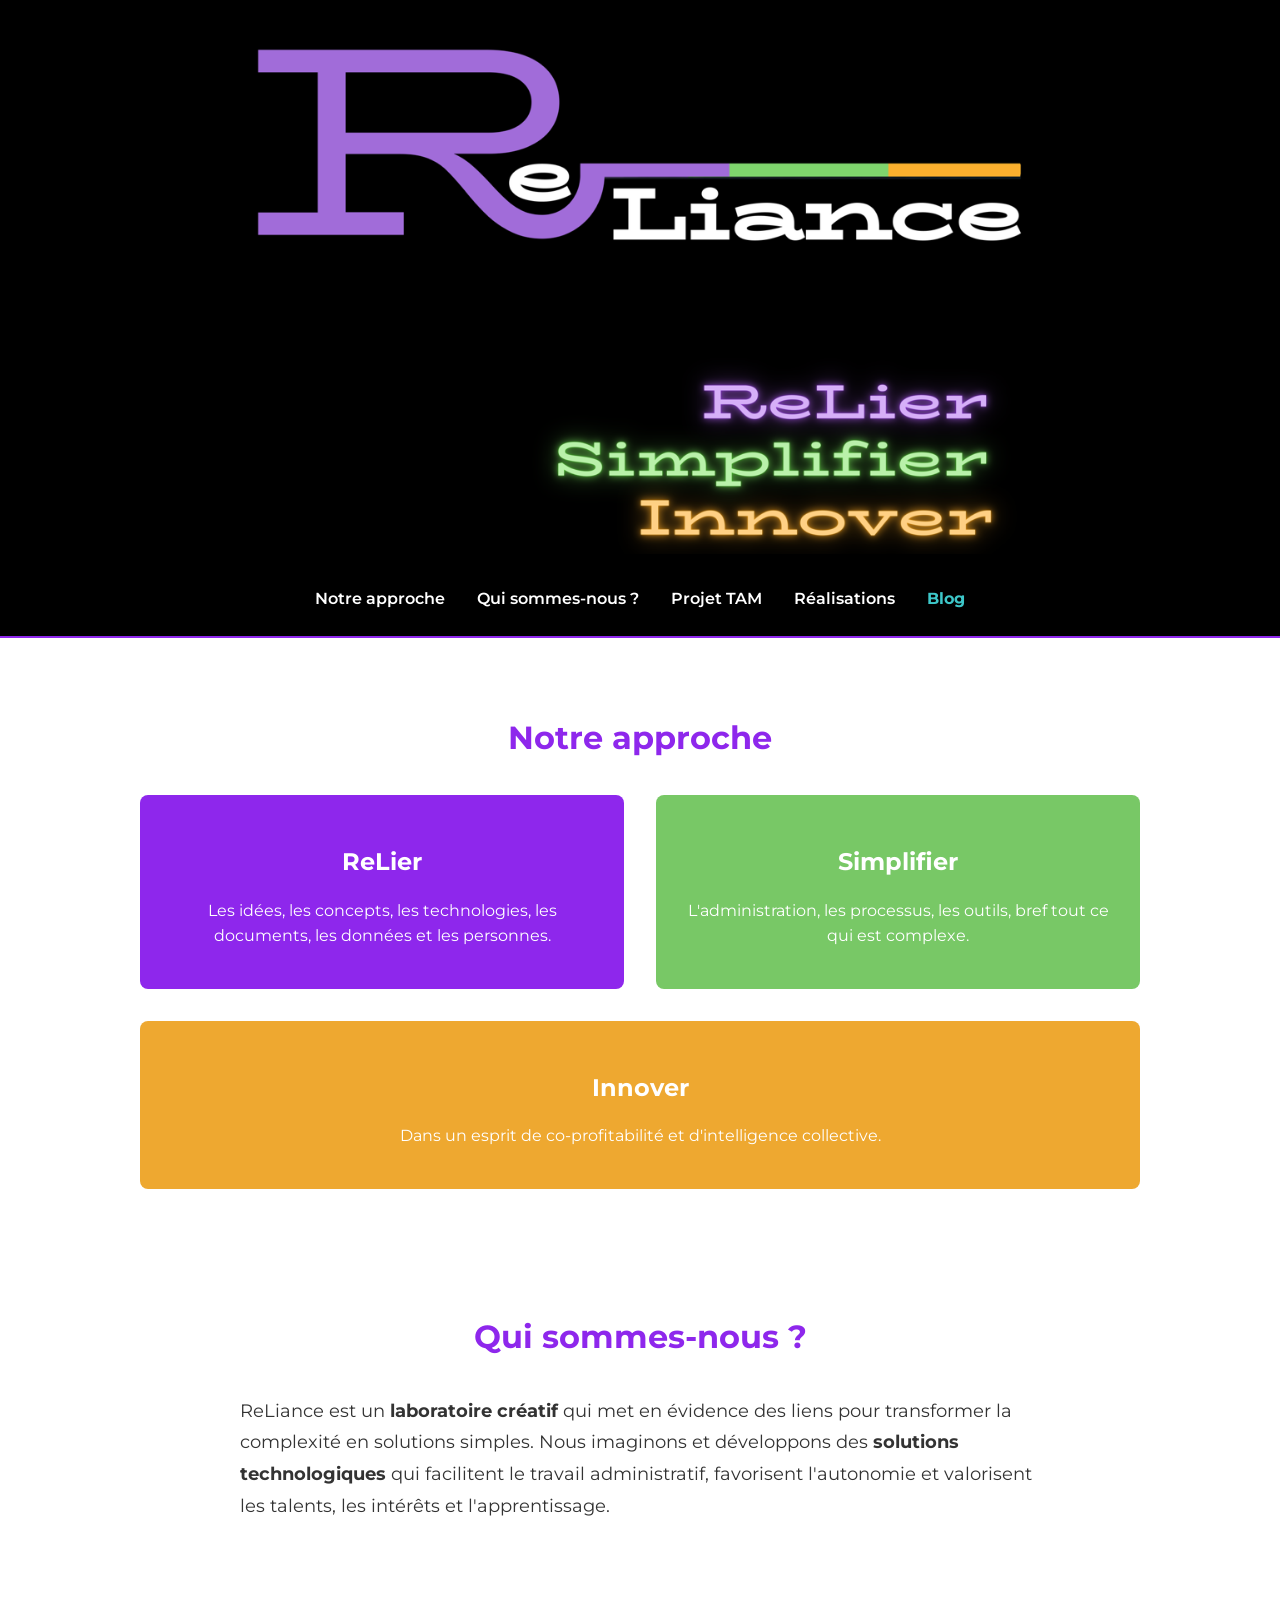
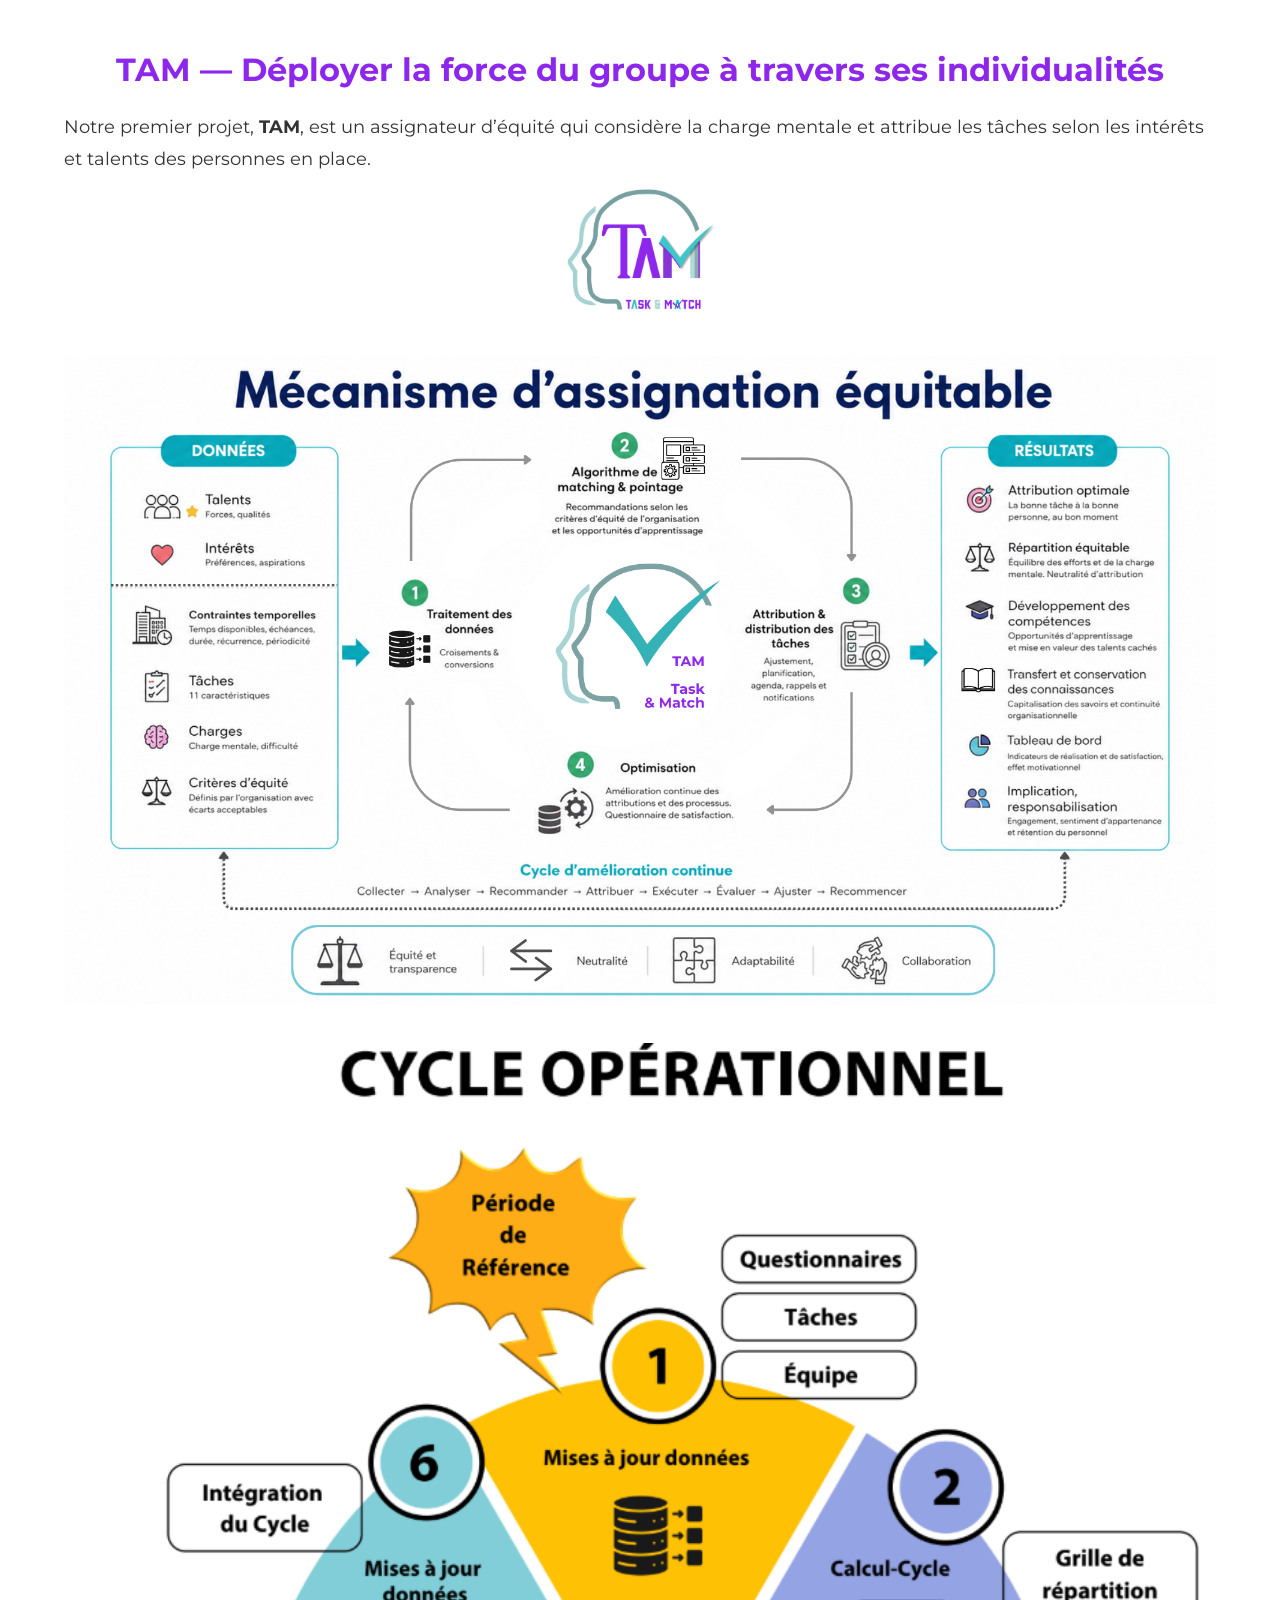
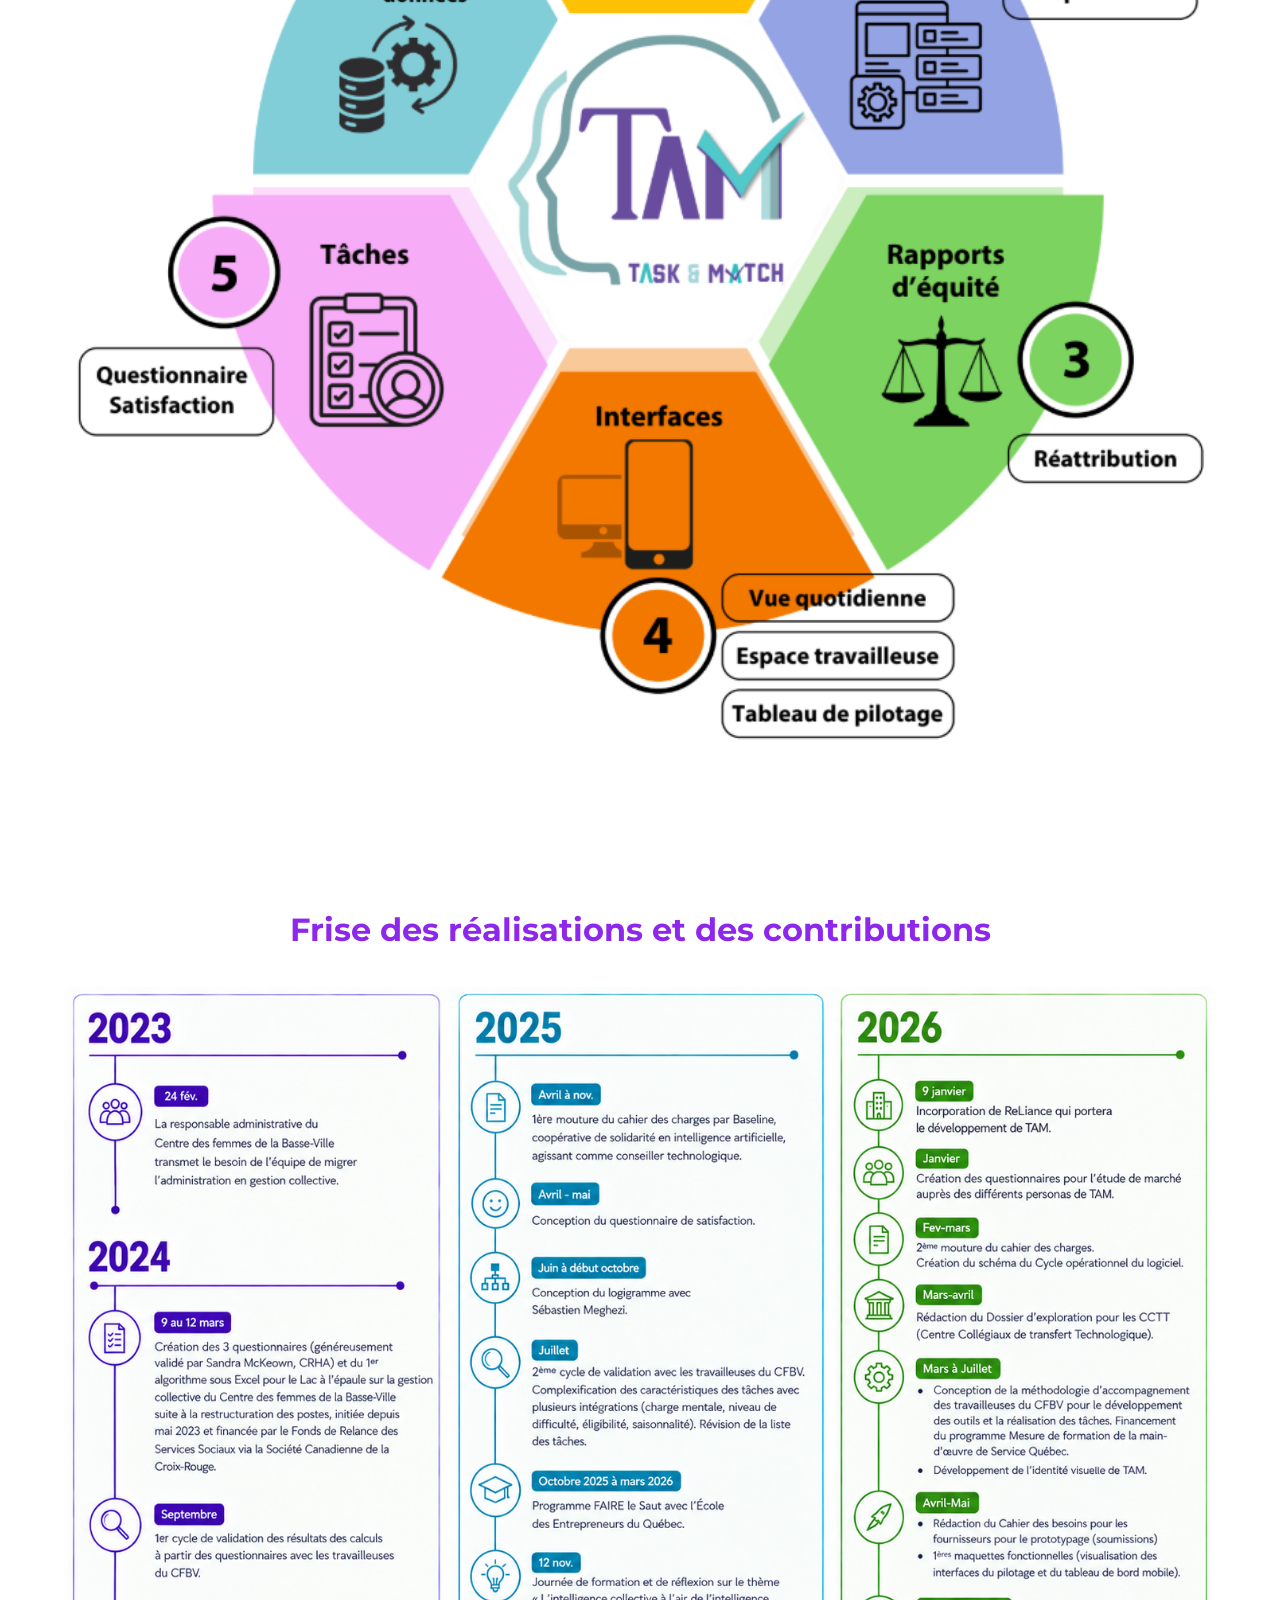
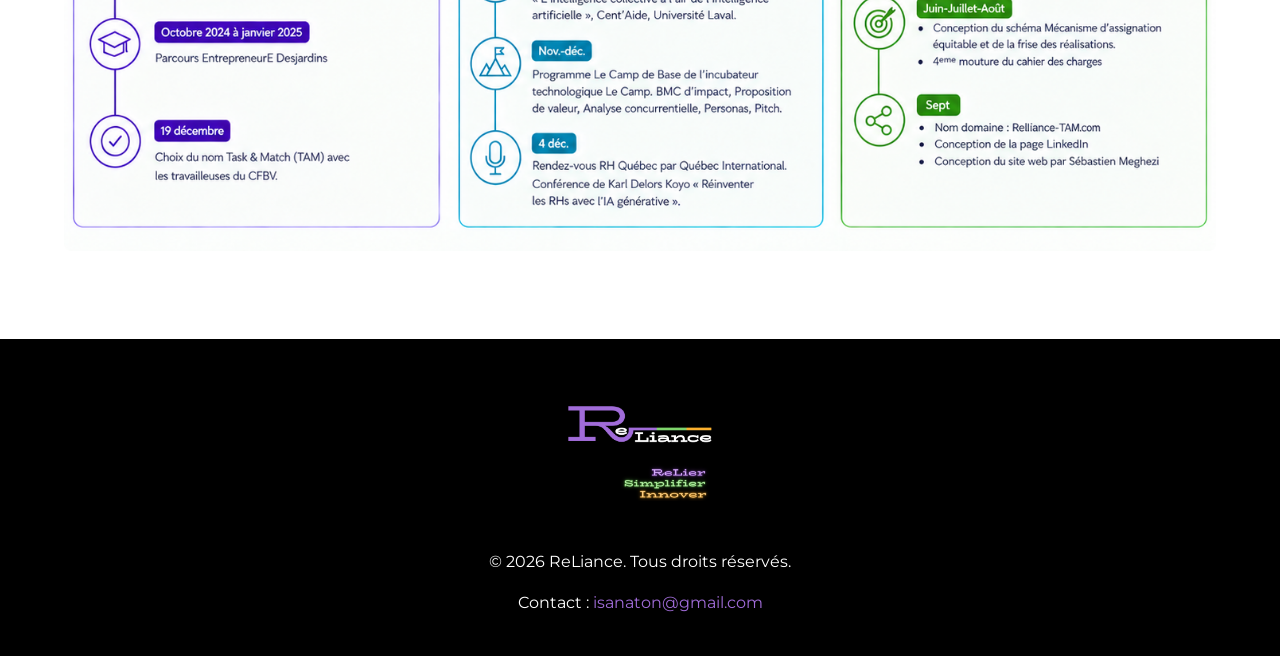
==== index.html @ f28df943 "Update index.html Changement adresse courriel : isabelle@reliance-tam.com" ====
<!DOCTYPE html>
<html lang="fr">
<head>
    <meta charset="UTF-8">
    <meta name="viewport" content="width=device-width, initial-scale=1.0">
    <meta name="description" content="ReLiance développe le logiciel TAM pour optimiser la gestion de projets et d'équipes avec équité et innovation.">
    <meta name="keywords" content="ReLiance, TAM, gestion de projet, logiciel, équité organisationnelle, charge mentale, collaboration">
    <meta property="og:title" content="ReLiance - Projet TAM">
    <meta property="og:description" content="Découvrez TAM, un assignateur d'équité pour valoriser les talents et simplifier la gestion collective.">
    <meta property="og:url" content="https://reliance-tam.com">
    <meta property="og:type" content="website">
    <meta property="og:image" content="https://reliance-tam.com/images/logo-tam.png">
    <title>ReLiance - Projet TAM | ReLier. Simplifier. Innover.</title>
    <link rel="stylesheet" href="style.css">
    <link href="https://fonts.googleapis.com/css2?family=Montserrat:wght@400;600;700&display=swap" rel="stylesheet">
    <style>
        /* Réinitialisation totale pour éviter les conflits */
        body, html {
            margin: 0 !important;
            padding: 0 !important;
            width: 100% !important;
            background-color: transparent !important;
            font-family: 'Montserrat', sans-serif;
        }

        /* En-tête complet */
        .header-block {
            width: 100% !important;
            margin: 0 !important;
            padding: 0 !important;
            display: block !important;
        }

        /* Fond noir pour le logo */
        .logo-black-bg {
            background-color: #000000 !important;
            width: 100% !important;
            padding: 2rem 0 1rem 0 !important;
            margin: 0 !important;
            display: flex !important;
            justify-content: center !important;
        }

        /* Conteneur du logo */
        .logo-container {
            width: 100% !important;
            max-width: 800px !important;
            display: flex !important;
            justify-content: center !important;
        }

        .logo-container img {
            max-width: 100% !important;
            height: auto !important;
        }

        /* Menu de navigation */
        .main-nav {
            background-color: #000000 !important;
            width: 100% !important;
            padding: 1rem 0 1.5rem 0 !important;
            border-bottom: 2px solid #8e27ec; /* Ligne de séparation violette */
        }

        .nav-list {
            list-style: none !important;
            margin: 0 !important;
            padding: 0 !important;
            display: flex !important;
            justify-content: center !important;
            align-items: center !important;
            gap: 2rem !important;
            flex-wrap: wrap !important;
        }

        .nav-list li a {
            color: #ffffff !important;
            text-decoration: none !important;
            font-weight: 600 !important;
            font-size: 1rem !important;
            transition: color 0.3s ease !important;
        }

        .nav-list li a:hover {
            color: #b9f1aa !important; /* Vert clair au survol */
        }

        .nav-list li a.blog-link {
            color: #3dc7c9 !important; /* Couleur turquoise d'accentuation pour le Blog */
            font-weight: 700 !important;
        }

        .nav-list li a.blog-link:hover {
            color: #ffffff !important;
        }

        /* Fond rose pour le texte */
        .text-green-bg {
            background-color: #b9f1aa !important;
            width: 100% !important;
            padding: 1.5rem 0 !important;
            margin: 0 !important;
            text-align: center !important;
        }
    </style>
</head>
<body>
    <!-- En-tête : Logo sur fond noir + Menu de Navigation -->
    <div class="header-block">
        <div class="logo-black-bg">
            <div class="logo-container">
                <img src="images/logo-reliance.png" alt="Logo ReLiance">
            </div>
        </div>

        <!-- Menu de Navigation -->
        <nav class="main-nav">
            <ul class="nav-list">
                <li><a href="#approach">Notre approche</a></li>
                <li><a href="#about">Qui sommes-nous ?</a></li>
                <li><a href="#tam">Projet TAM</a></li>
                <li><a href="#timeline">Réalisations</a></li>
                <li><a href="/blog" class="blog-link">Blog</a></li>
            </ul>
        </nav>
    </div>

    <!-- Sections suivantes -->
    <section id="approach" class="section" style="padding: 3rem 0; background-color: #ffffff;">
        <div class="container">
            <h2 style="color: #8e27ec; text-align: center; margin-bottom: 2rem; font-size: 2rem;">Notre approche</h2>
            <div style="display: flex; flex-wrap: wrap; justify-content: space-around; gap: 2rem; max-width: 1000px; margin: 0 auto;">
                <div style="flex: 1; min-width: 300px; text-align: center; padding: 1.5rem; border-radius: 8px; background-color: #8e27ec; color: #ffffff;">
                    <h3 style="font-size: 1.5rem; margin-bottom: 1rem;">ReLier</h3>
                    <p style="line-height: 1.6;">Les idées, les concepts, les technologies, les documents, les données et les personnes.</p>
                </div>
                <div style="flex: 1; min-width: 300px; text-align: center; padding: 1.5rem; border-radius: 8px; background-color: #78c866; color: #ffffff;">
                    <h3 style="font-size: 1.5rem; margin-bottom: 1rem;">Simplifier</h3>
                    <p style="line-height: 1.6;">L'administration, les processus, les outils, bref tout ce qui est complexe.</p>
                </div>
                <div style="flex: 1; min-width: 300px; text-align: center; padding: 1.5rem; border-radius: 8px; background-color: #eea830; color: #ffffff;">
                    <h3 style="font-size: 1.5rem; margin-bottom: 1rem;">Innover</h3>
                    <p style="line-height: 1.6;">Dans un esprit de co-profitabilité et d'intelligence collective.</p>
                </div>
            </div>
        </div>
    </section>

    <section id="about" class="section" style="background-color: #ffffff; padding: 3rem 0;">
        <div class="container">
            <h2 style="color: #8e27ec; text-align: center; margin-bottom: 2rem; font-size: 2rem;">Qui sommes-nous ?</h2>
            <p style="font-size: 1.1rem; line-height: 1.8; max-width: 800px; margin: 0 auto;">
                ReLiance est un <strong>laboratoire créatif</strong> qui met en évidence des liens pour transformer la complexité en solutions simples.
                Nous imaginons et développons des <strong>solutions technologiques</strong> qui facilitent le travail administratif,
                favorisent l'autonomie et valorisent les talents, les intérêts et l'apprentissage.
            </p>
        </div>
    </section>

    <section id="tam" class="section" style="background-color: #ffffff; padding: 3rem 0;">
        <div class="container">
            <h2 style="color: #8e27ec; text-align: center; margin-bottom: 1rem; font-size: 2rem;">TAM — Déployer la force du groupe à travers ses individualités</h2>
            <p style="font-size: 1.1rem; line-height: 1.8; max-width: 1200px; margin: 0 auto;">
                Notre premier projet, <strong>TAM</strong>, est un assignateur d’équité qui considère la charge mentale et attribue les tâches selon les intérêts et talents des personnes en place.
            </p>
            <div style="text-align: center; margin-bottom: 1.5rem;">
                <img src="images/logo-tam.png" alt="Logo TAM" style="max-width: 150px;">
            </div>
            <div style="text-align: center; margin-bottom: 2rem;">
                <img src="images/Schéma Mécanisme assignation équitable 2 têtes écriture.png" alt="Mécanisme d'assignation équitable" style="max-width: 1200px; width: 100%; height: auto;">
            </div>
            <div style="text-align: center; margin-bottom: 2rem;">
                <img src="images/Cycle opérationnel avec Interfaces au 2026-07-27.png" alt="Cycle opérationnel" style="max-width: 1200px; width: 100%; height: auto;">
            </div>
        </div>
    </section>

    <!-- Section Frise des réalisations -->
    <section id="timeline" class="section" style="background-color: #ffffff; padding: 3rem 0;">
        <div class="container">
            <h2 style="color: #8e27ec; text-align: center; margin-bottom: 2rem; font-size: 2rem;">Frise des réalisations et des contributions</h2>
            <div style="text-align: center; margin-bottom: 2rem;">
                <img
                    src="images/Frise Réalisations et Contributions.png"
                    alt="Frise des réalisations et des contributions"
                    style="max-width: 1800px; width: 100%; height: auto; border-radius: 8px;"
                >
            </div>
        </div>
    </section>
        
    <!-- Pied de page -->
    <footer style="background-color: #000000 !important; color: white !important; padding: 2rem 0 !important; text-align: center !important; margin: 0 !important;">
        <div class="container">
            <div style="background-color: #000000 !important; padding: 1rem !important; display: flex !important; justify-content: center !important;">
                <img src="images/logo-reliance.png" alt="Logo ReLiance" style="max-width: 150px !important;">
            </div>
            <p style="margin: 1rem 0 !important;">© 2026 ReLiance. Tous droits réservés.</p>
            <p style="margin: 0.5rem 0 !important;">
                Contact : <a href="mailto:isabelle@reliance-tam.com" style="color: #a16cd9 !important; text-decoration: none !important;">isanaton@gmail.com</a>
            </p>
        </div>
    </footer>
</body>
</html>
---- style.css ----
/* Reset et styles de base */
body {
    font-family: 'Montserrat', sans-serif;
    line-height: 1.6;
    margin: 0;
    padding: 0;
    color: #333;
    background-color: #ffffff;
}

.container {
    width: 90%;
    max-width: 1200px;
    margin: 0 auto;
    padding: 0 20px;
}

/* En-tête */
header {
    background: #b9f1aa;
    padding: 2rem 0;
    text-align: center;
}

header h1 {
    margin: 0;
    font-size: 2.5rem;
    font-weight: 700;
    color: #000000;
}

.tagline {
    font-size: 1.2rem;
    color: #000000;
    opacity: 0.9;
    margin-top: 0.5rem;
}

/* Logo ReLiance dans l'en-tête */
header img {
    max-width: 250px;
    background-color: #000000;
    padding: 1.5rem;
}

/* Sections */
.section {
    padding: 3rem 0;
}

.section h2 {
    color: #8e27ec;
    text-align: center;
    margin-bottom: 2rem;
    font-size: 2rem;
}

/* Cartes pour les spécialités */
.specialty-card {
    padding: 1rem 1.5rem;
    border-radius: 8px;
    font-weight: 600;
    margin: 0.5rem;
    display: inline-block;
}

/* Liste des fonctionnalités */
.feature-list {
    list-style: none;
    padding: 0;
}

.feature-list li {
    margin-bottom: 0.8rem;
    padding: 0.8rem 1.5rem;
    border-left: 4px solid #8e27ec;
    border-radius: 4px;
    line-height: 1.6;
}

/* Frise chronologique */
.timeline-item {
    margin-bottom: 2rem;
    padding-left: 2rem;
    border-left: 4px solid #8e27ec;
    padding: 1rem;
}

.timeline-item h3 {
    margin-bottom: 0.5rem;
}

/* Pied de page */
footer {
    background-color: #000000;
    color: white;
    text-align: center;
    padding: 2rem 0;
}

footer img {
    max-width: 150px;
    background-color: #000000;
    padding: 1rem;
}

footer a {
    color: #a16cd9;
    text-decoration: none;
}

footer a:hover {
    text-decoration: underline;
}

/* Liens */
a {
    color: #8e27ec;
    text-decoration: none;
}

a:hover {
    text-decoration: underline;
}

/* Responsive */
@media (max-width: 768px) {
    .container {
        width: 95%;
    }

    header h1 {
        font-size: 2rem;
    }

    .tagline {
        font-size: 1rem;
    }

    .section {
        padding: 2rem 0;
    }
}
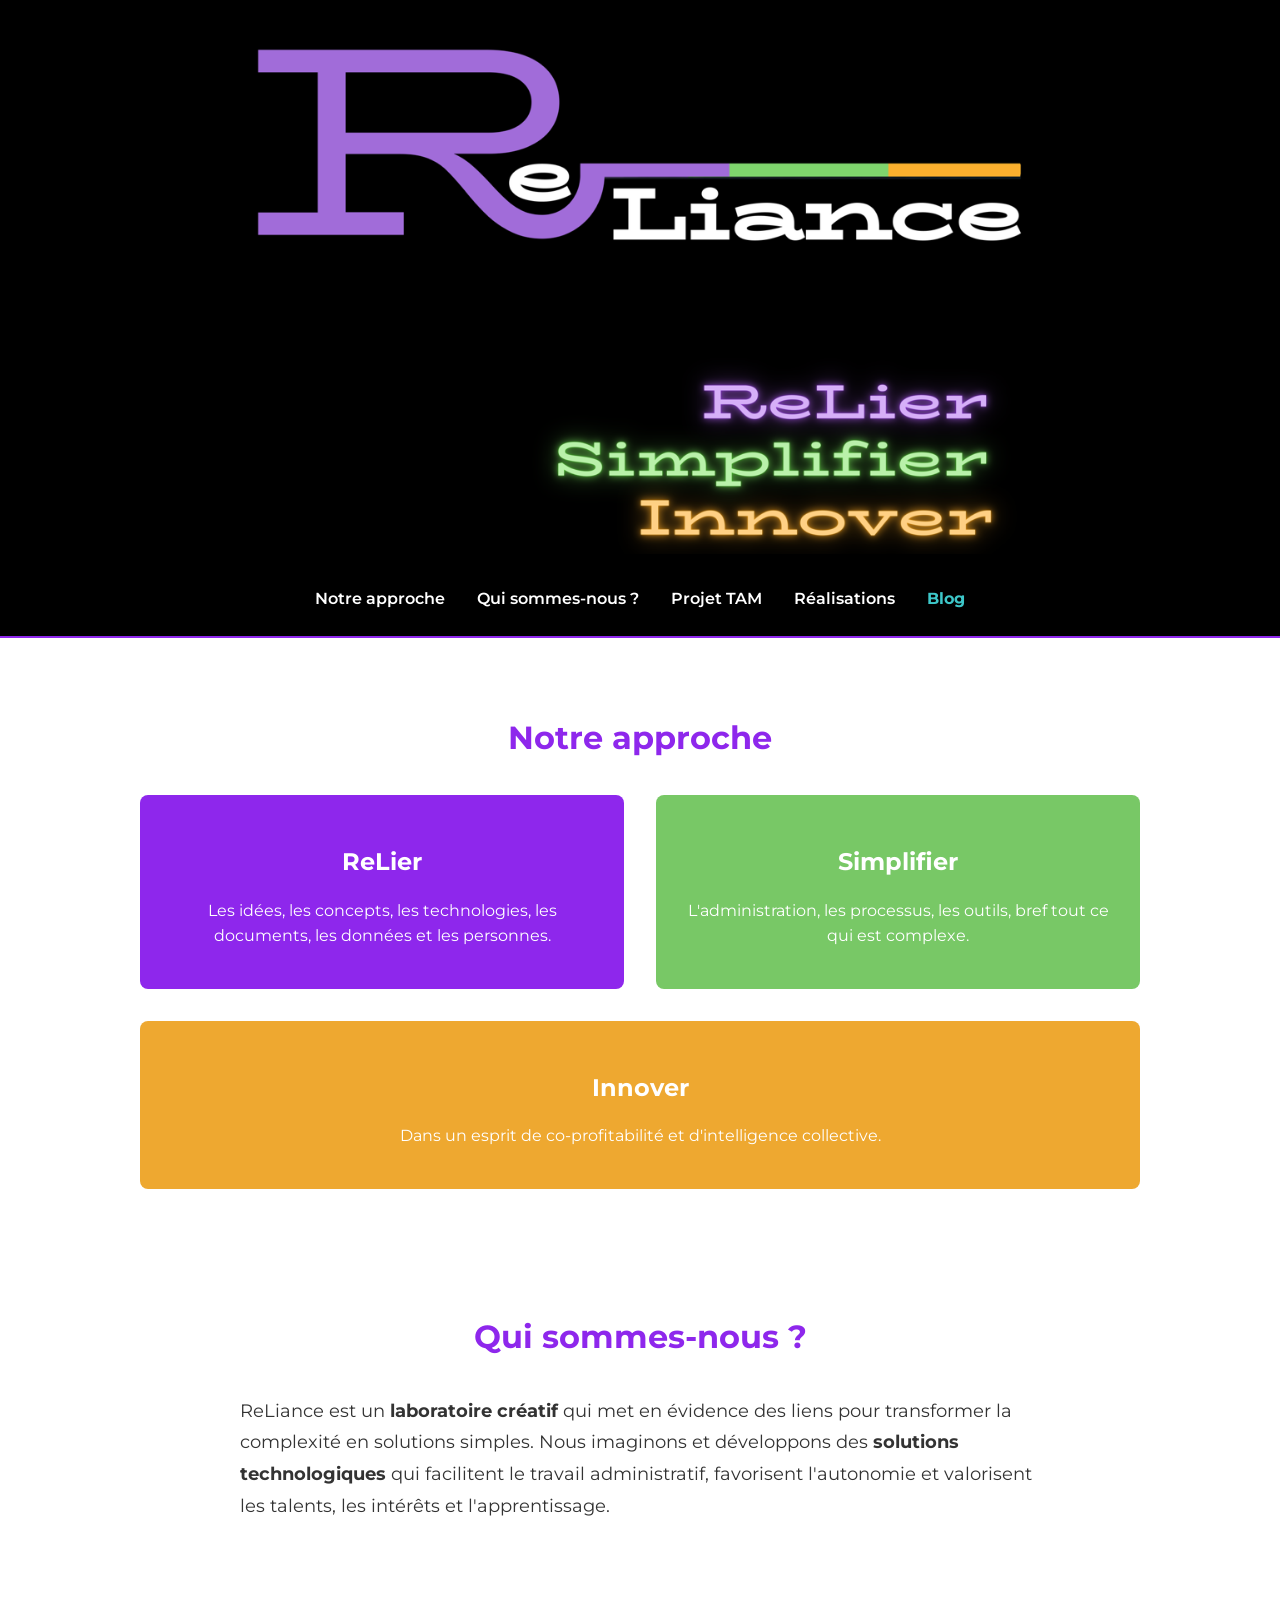
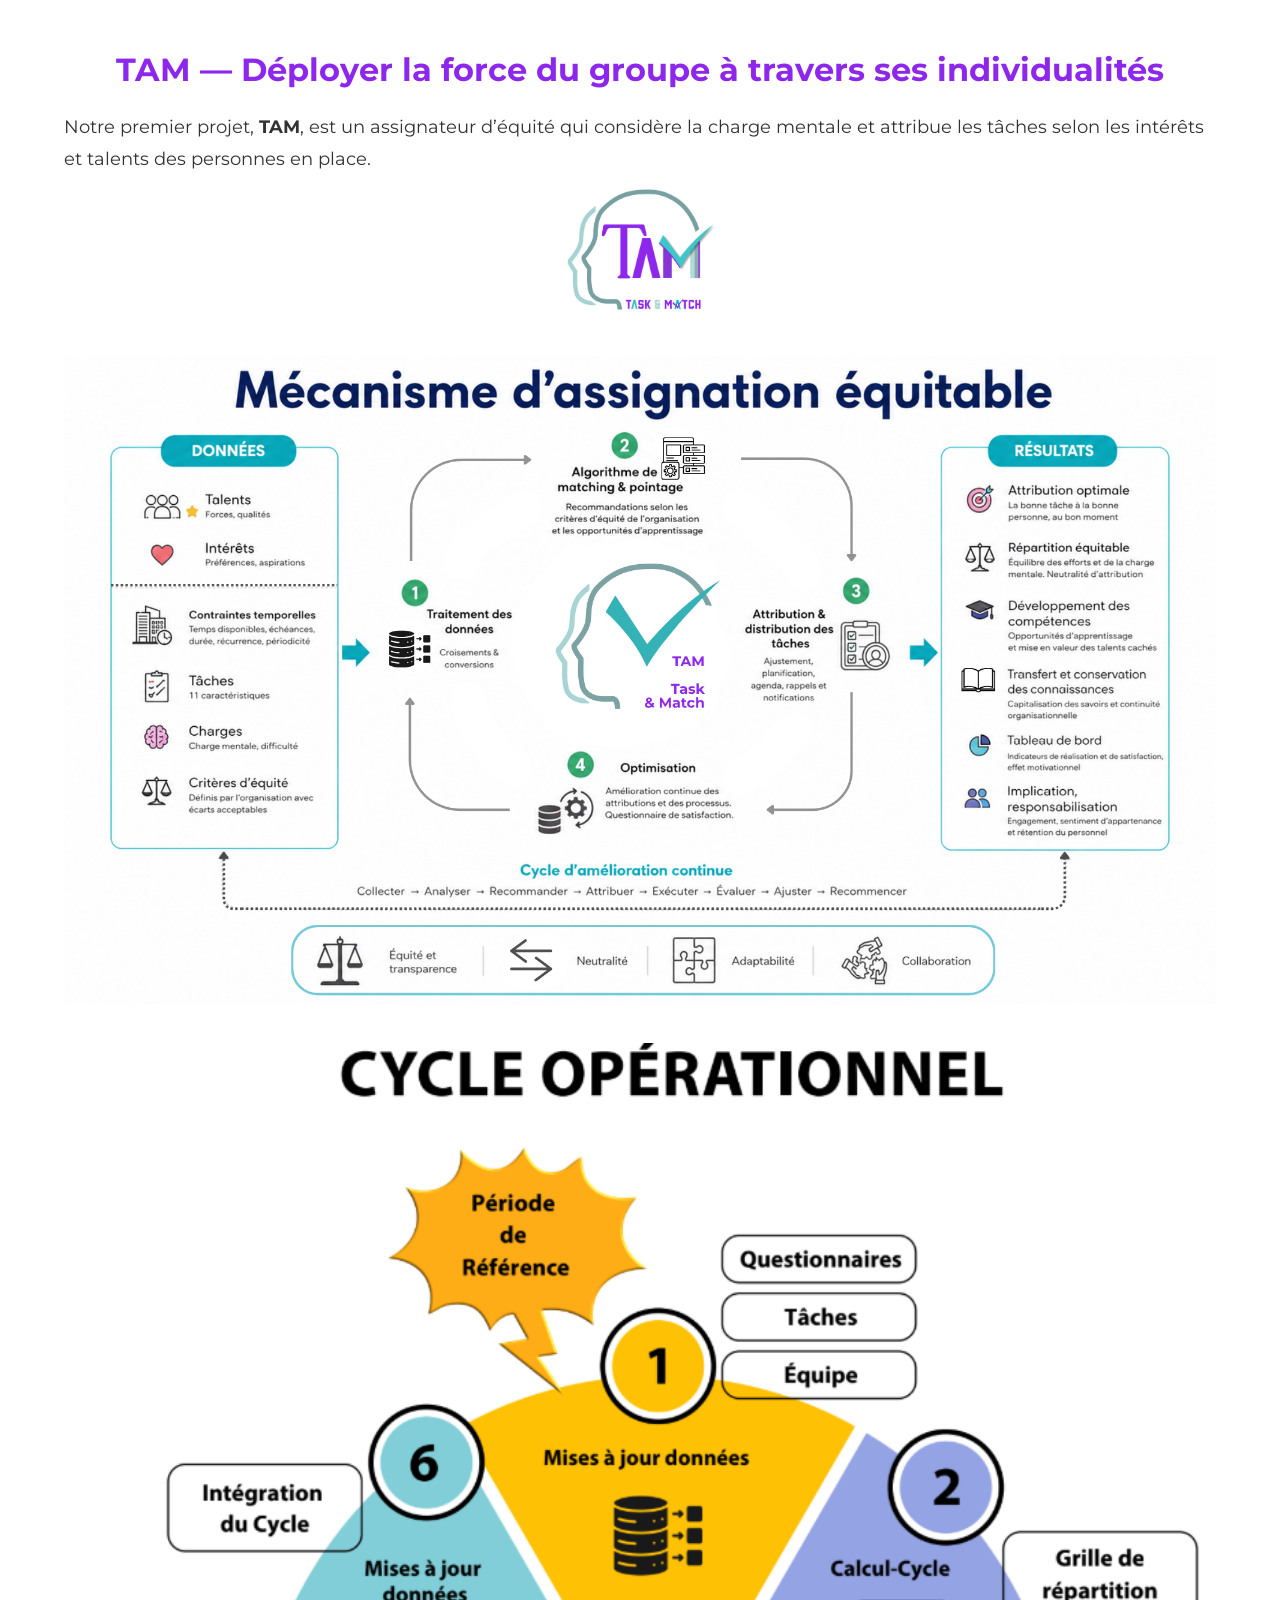
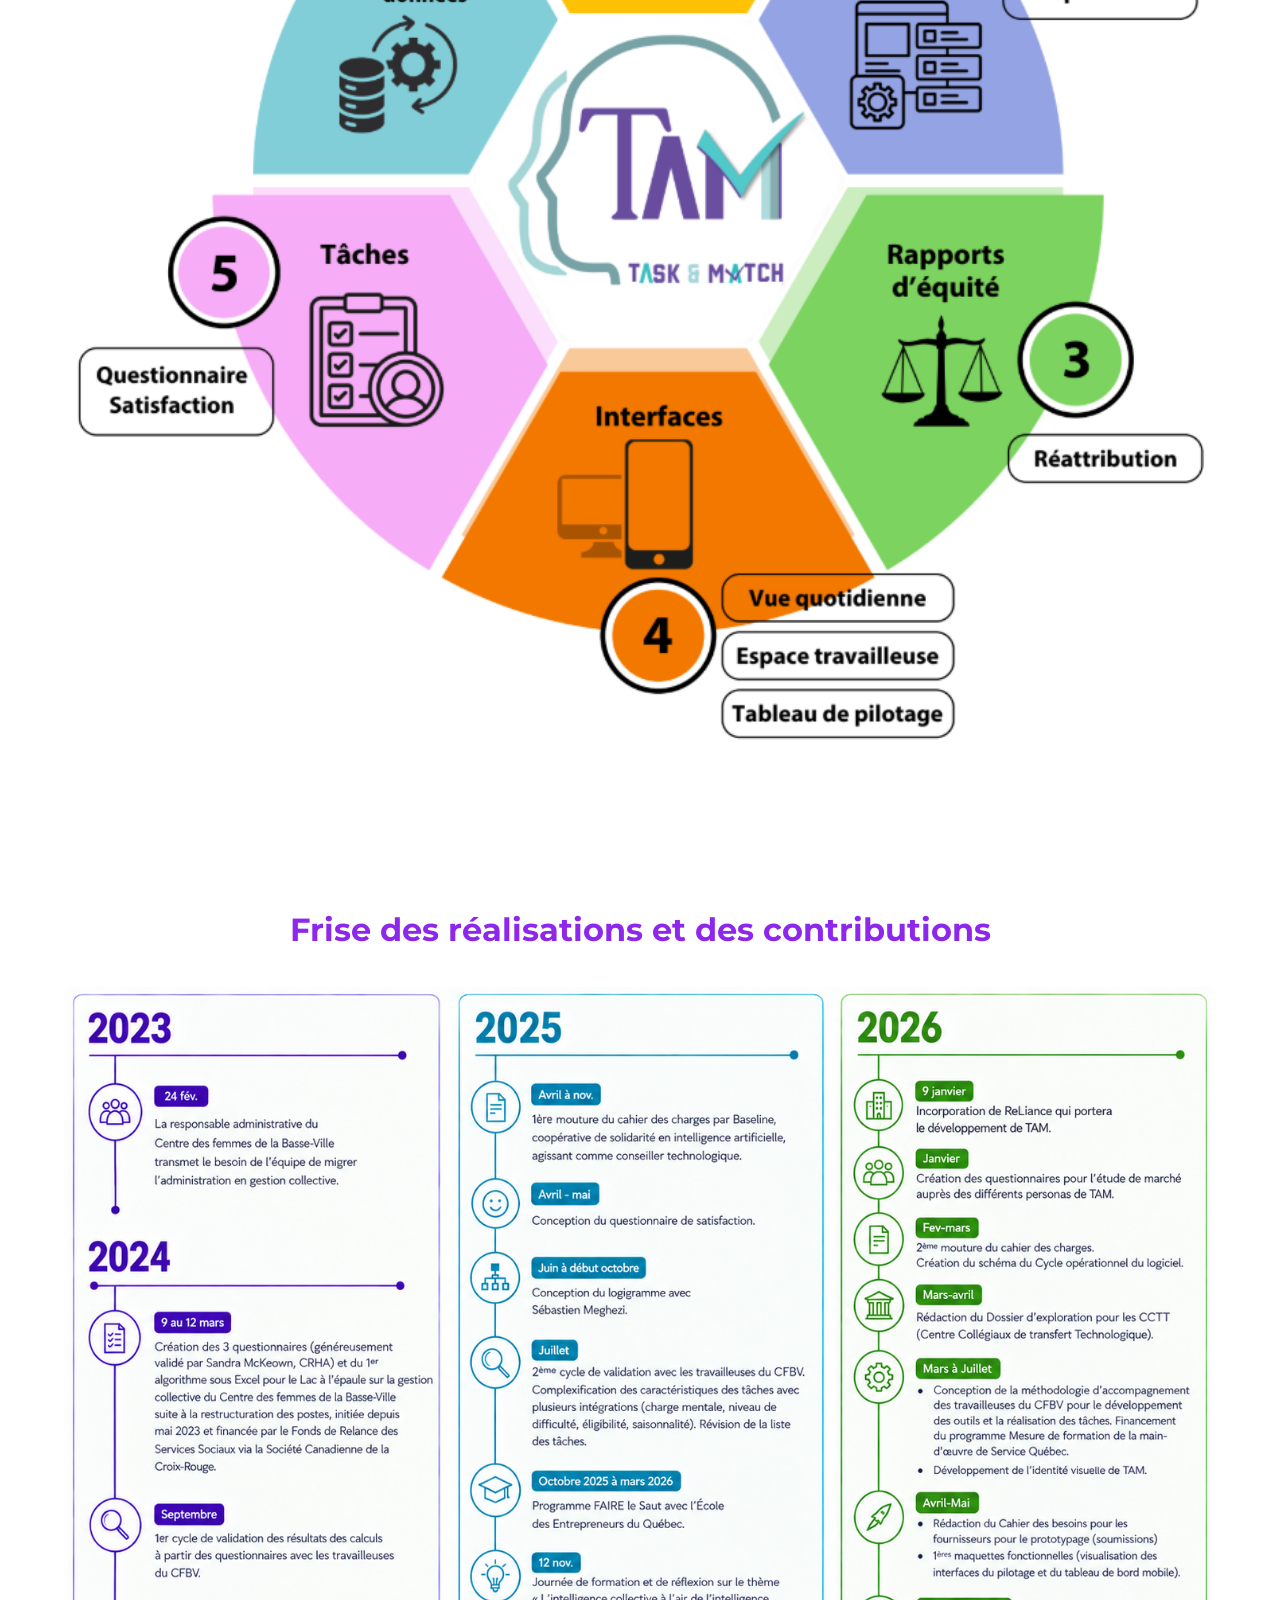
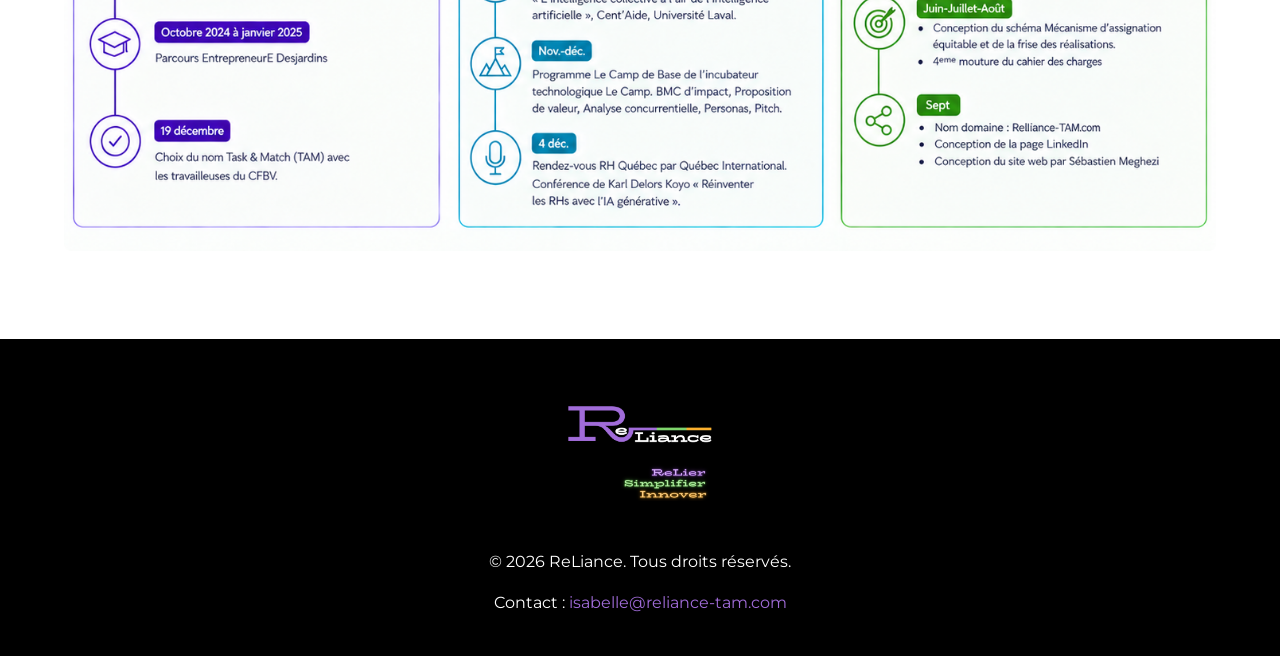
==== commit 102cfb77: "Update index.html" ====
--- a/index.html
+++ b/index.html
@@ -197,7 +197,7 @@
             </div>
             <p style="margin: 1rem 0 !important;">© 2026 ReLiance. Tous droits réservés.</p>
             <p style="margin: 0.5rem 0 !important;">
-                Contact : <a href="mailto:isabelle@reliance-tam.com" style="color: #a16cd9 !important; text-decoration: none !important;">isanaton@gmail.com</a>
+                Contact : <a href="mailto:isabelle@reliance-tam.com" style="color: #a16cd9 !important; text-decoration: none !important;">isabelle@reliance-tam.com</a>
             </p>
         </div>
     </footer>
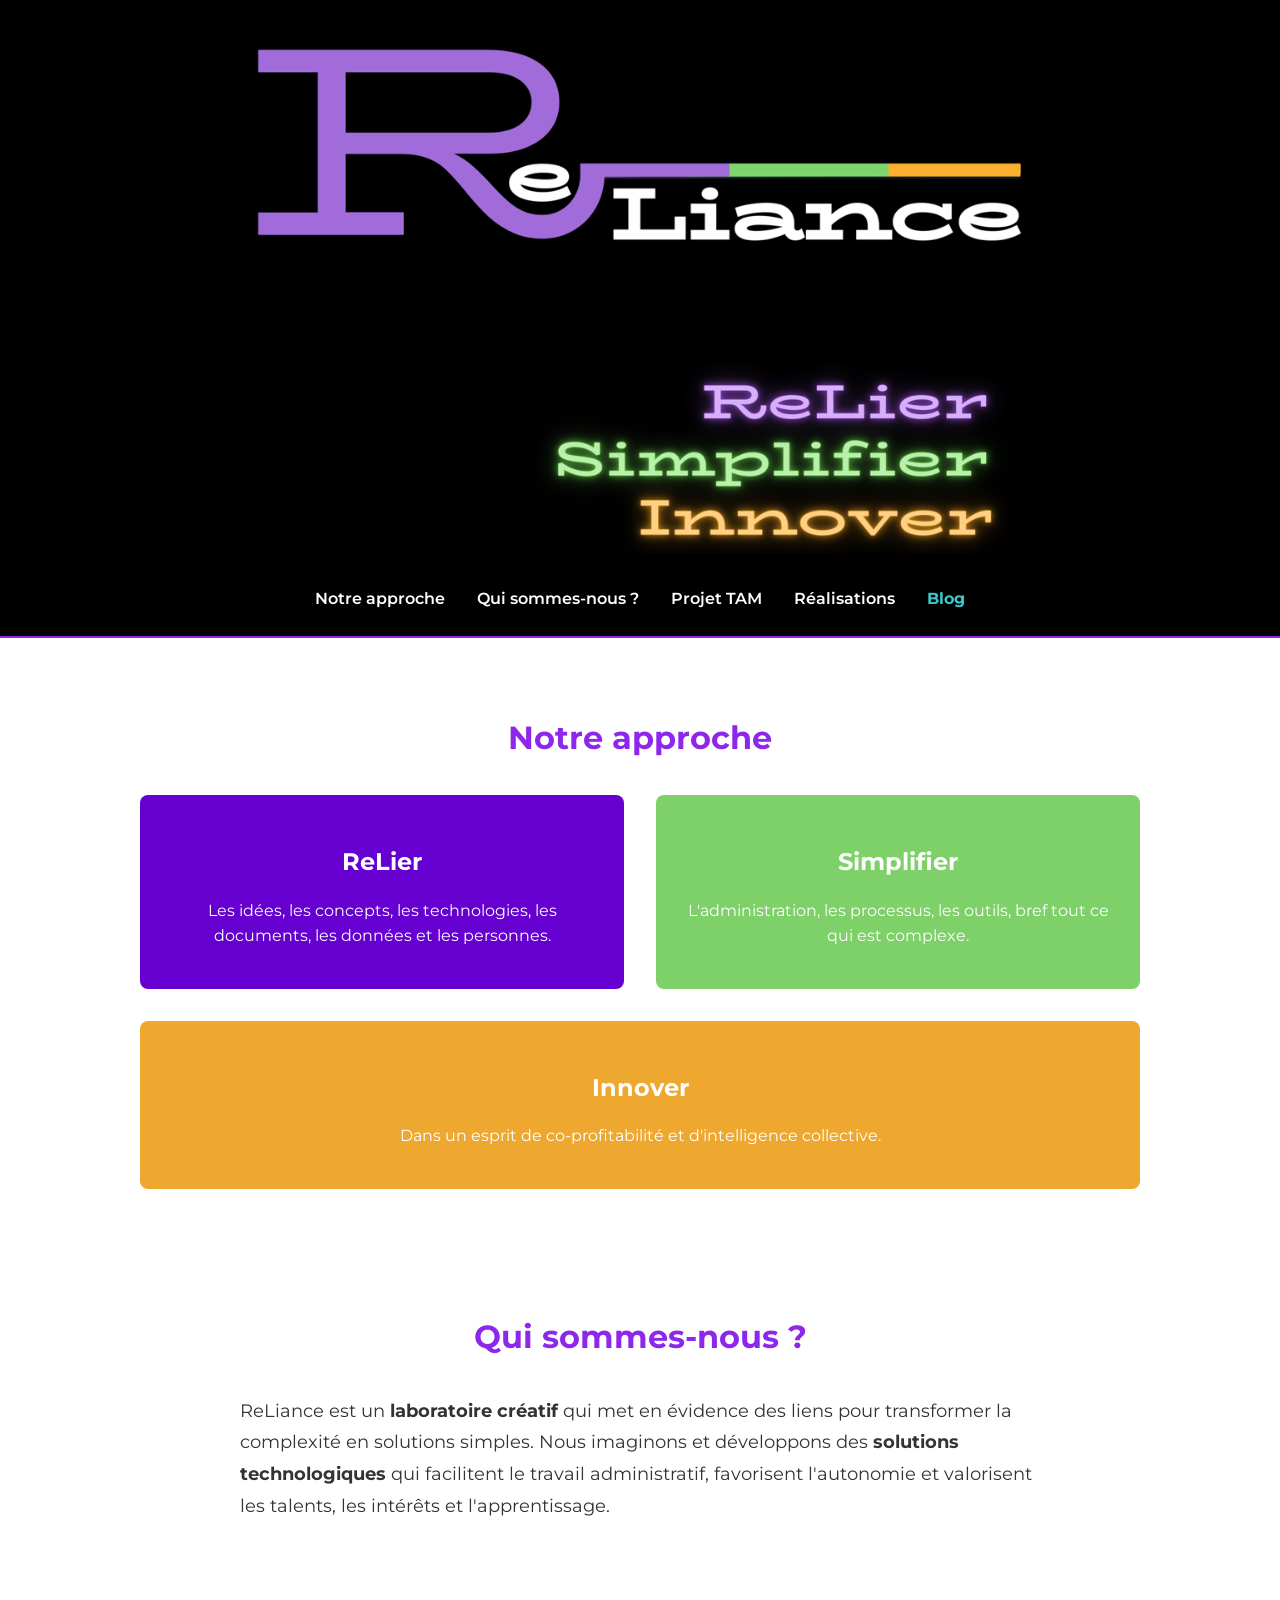
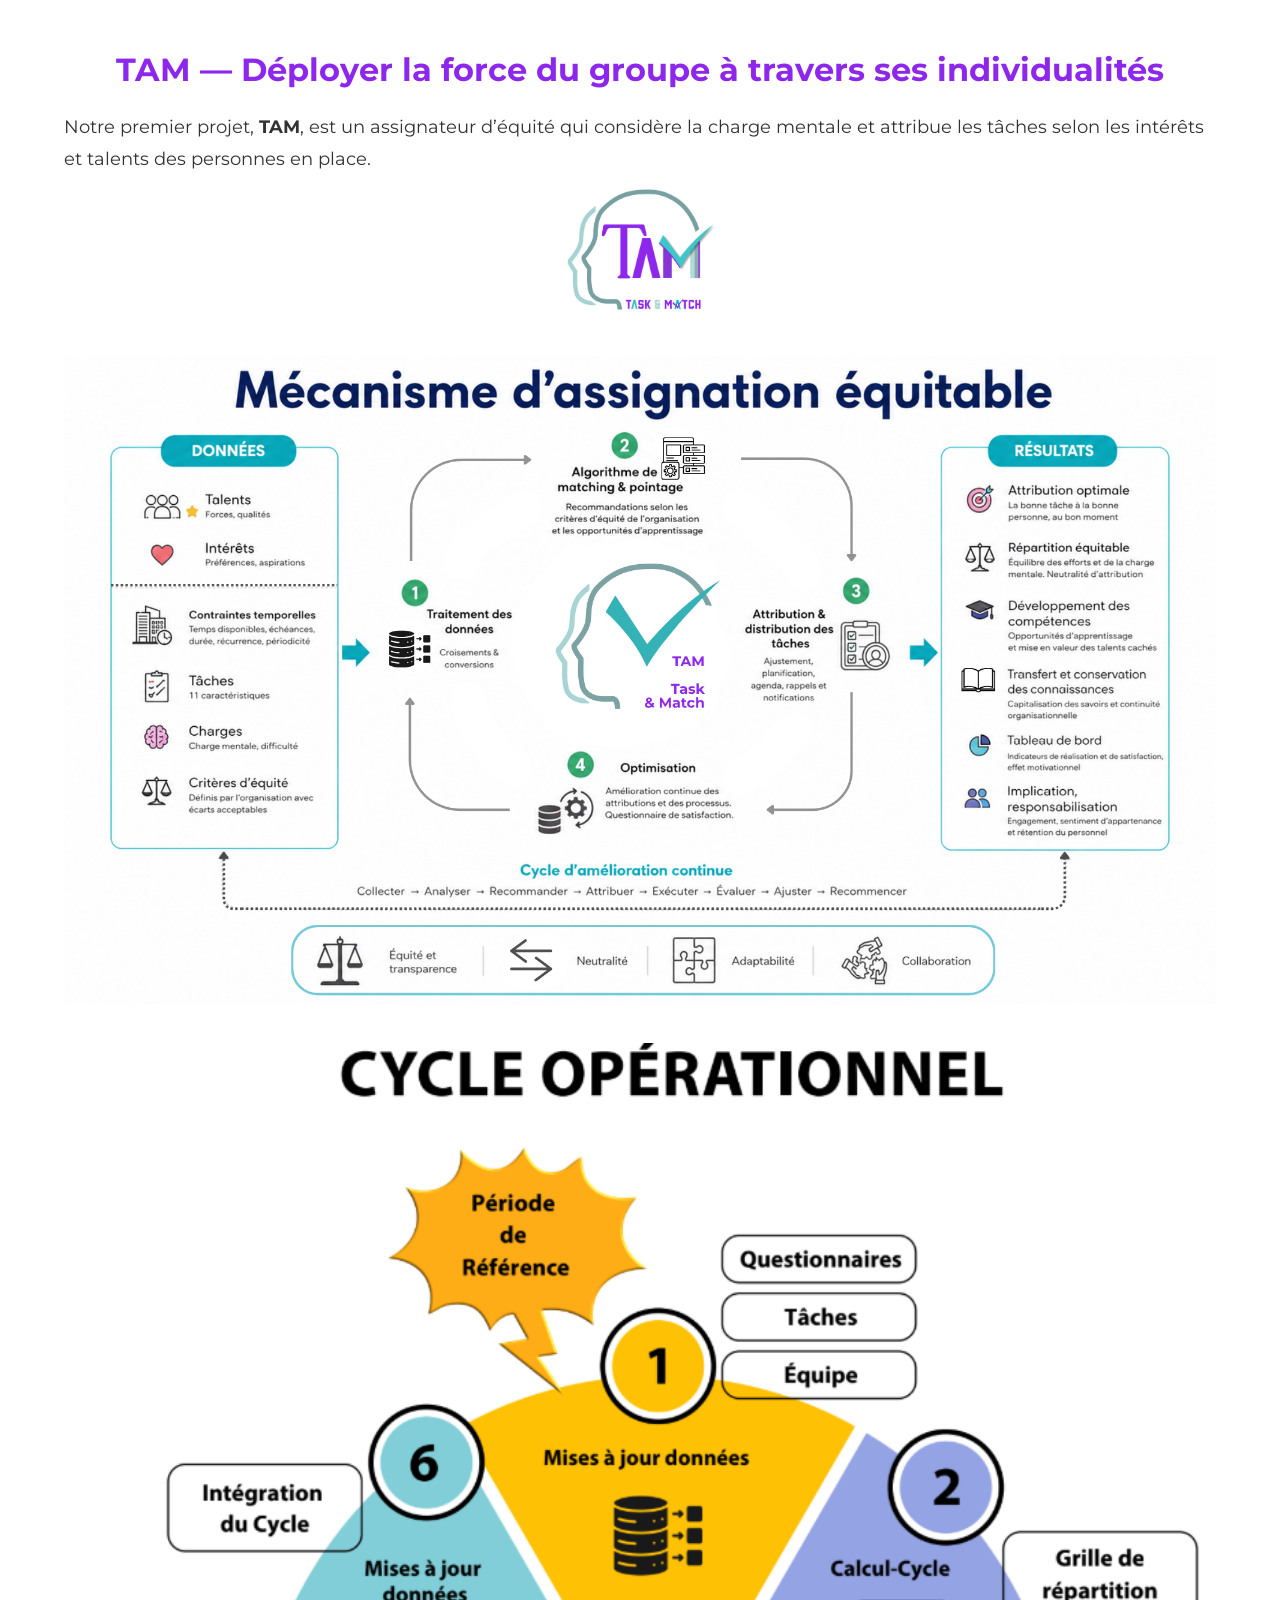
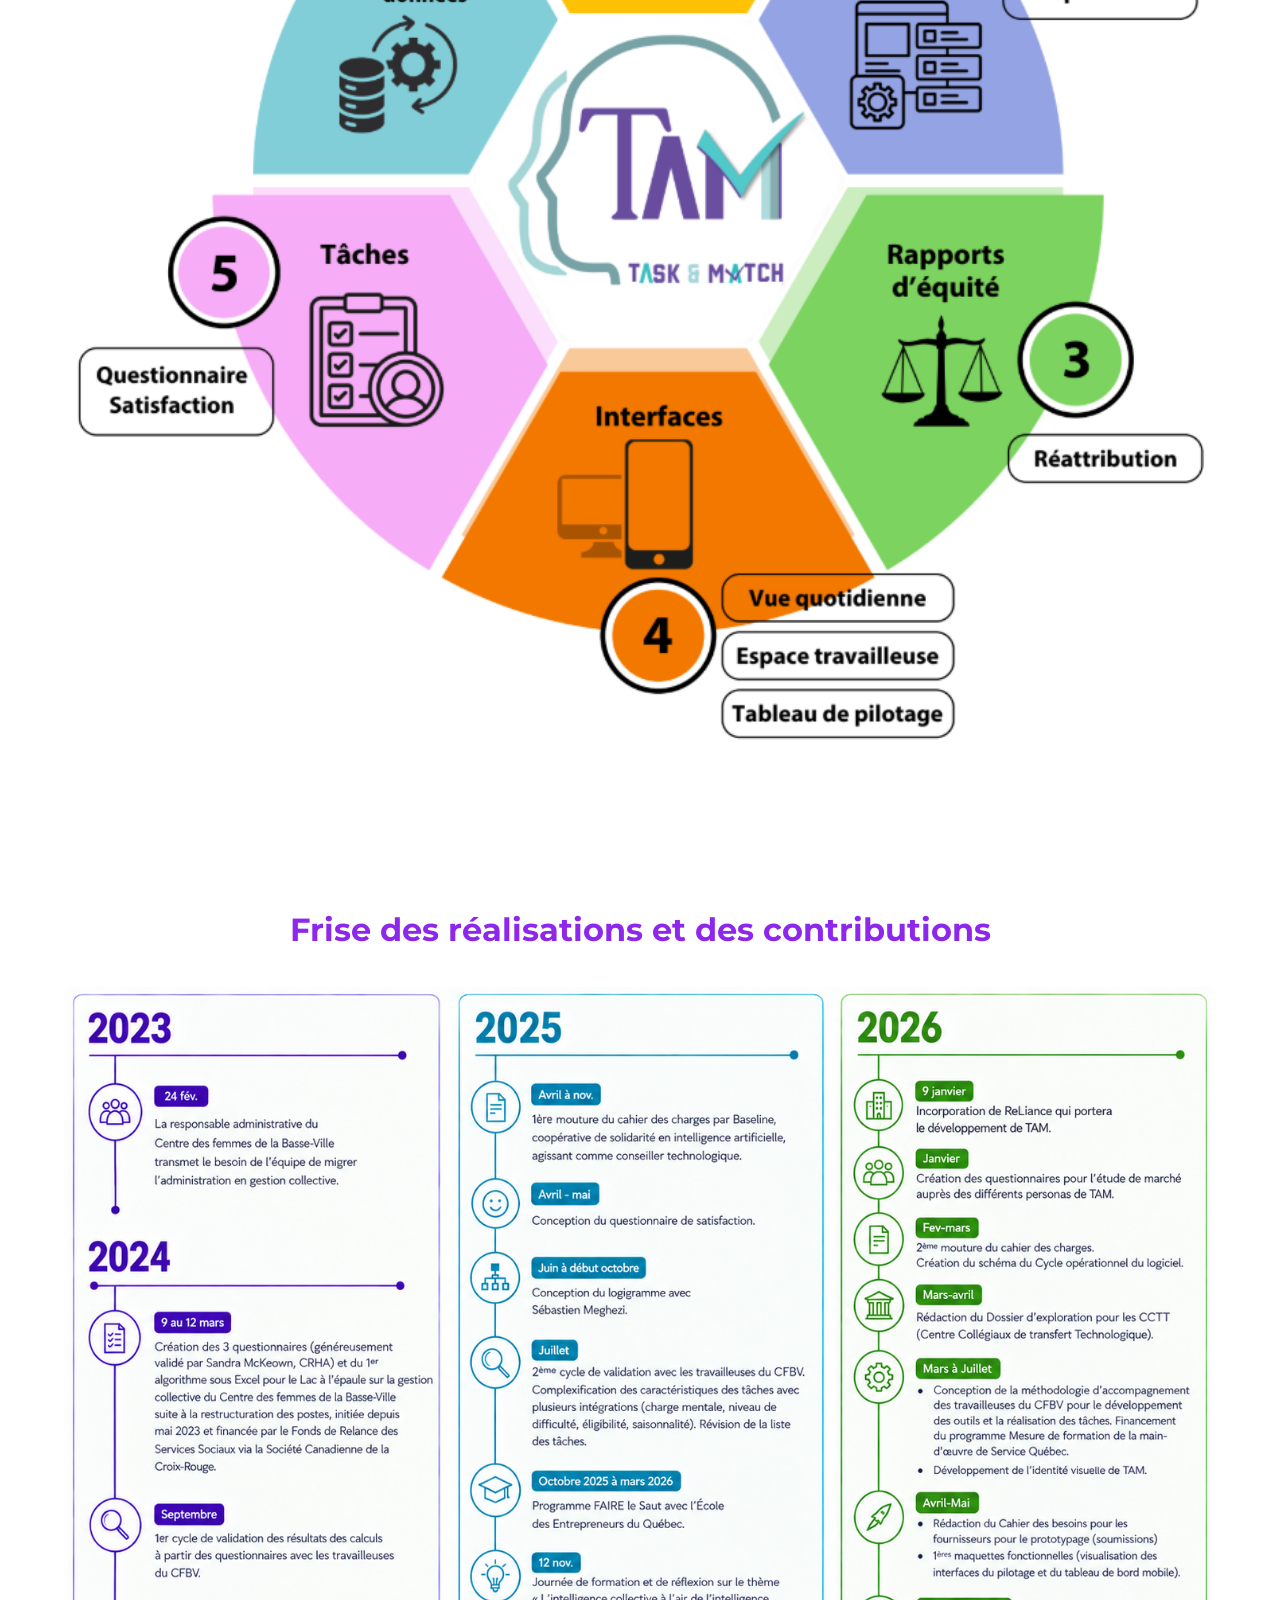
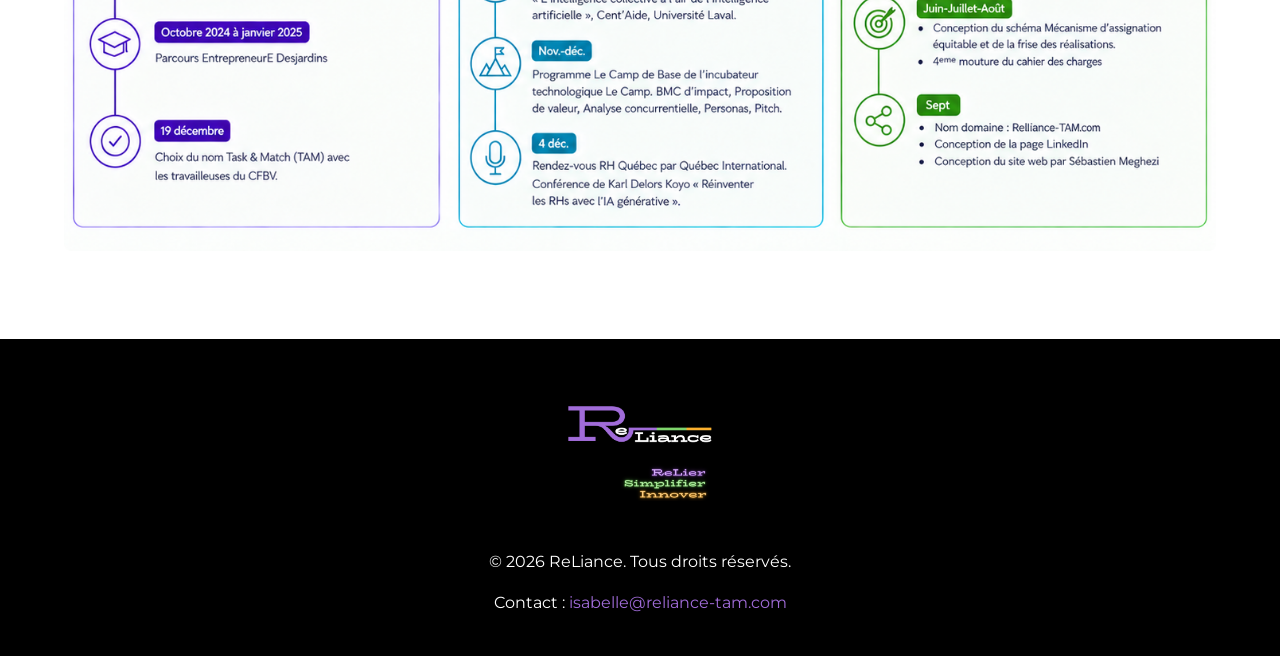
==== commit 0e31d803: "Update index.html Changement des couleurs Mauve : #6500D1 et Vert : #7ed069" ====
--- a/index.html
+++ b/index.html
@@ -130,11 +130,11 @@
         <div class="container">
             <h2 style="color: #8e27ec; text-align: center; margin-bottom: 2rem; font-size: 2rem;">Notre approche</h2>
             <div style="display: flex; flex-wrap: wrap; justify-content: space-around; gap: 2rem; max-width: 1000px; margin: 0 auto;">
-                <div style="flex: 1; min-width: 300px; text-align: center; padding: 1.5rem; border-radius: 8px; background-color: #8e27ec; color: #ffffff;">
+                <div style="flex: 1; min-width: 300px; text-align: center; padding: 1.5rem; border-radius: 8px; background-color: #6500D1; color: #ffffff;">
                     <h3 style="font-size: 1.5rem; margin-bottom: 1rem;">ReLier</h3>
                     <p style="line-height: 1.6;">Les idées, les concepts, les technologies, les documents, les données et les personnes.</p>
                 </div>
-                <div style="flex: 1; min-width: 300px; text-align: center; padding: 1.5rem; border-radius: 8px; background-color: #78c866; color: #ffffff;">
+                <div style="flex: 1; min-width: 300px; text-align: center; padding: 1.5rem; border-radius: 8px; background-color: #7ed069; color: #ffffff;">
                     <h3 style="font-size: 1.5rem; margin-bottom: 1rem;">Simplifier</h3>
                     <p style="line-height: 1.6;">L'administration, les processus, les outils, bref tout ce qui est complexe.</p>
                 </div>
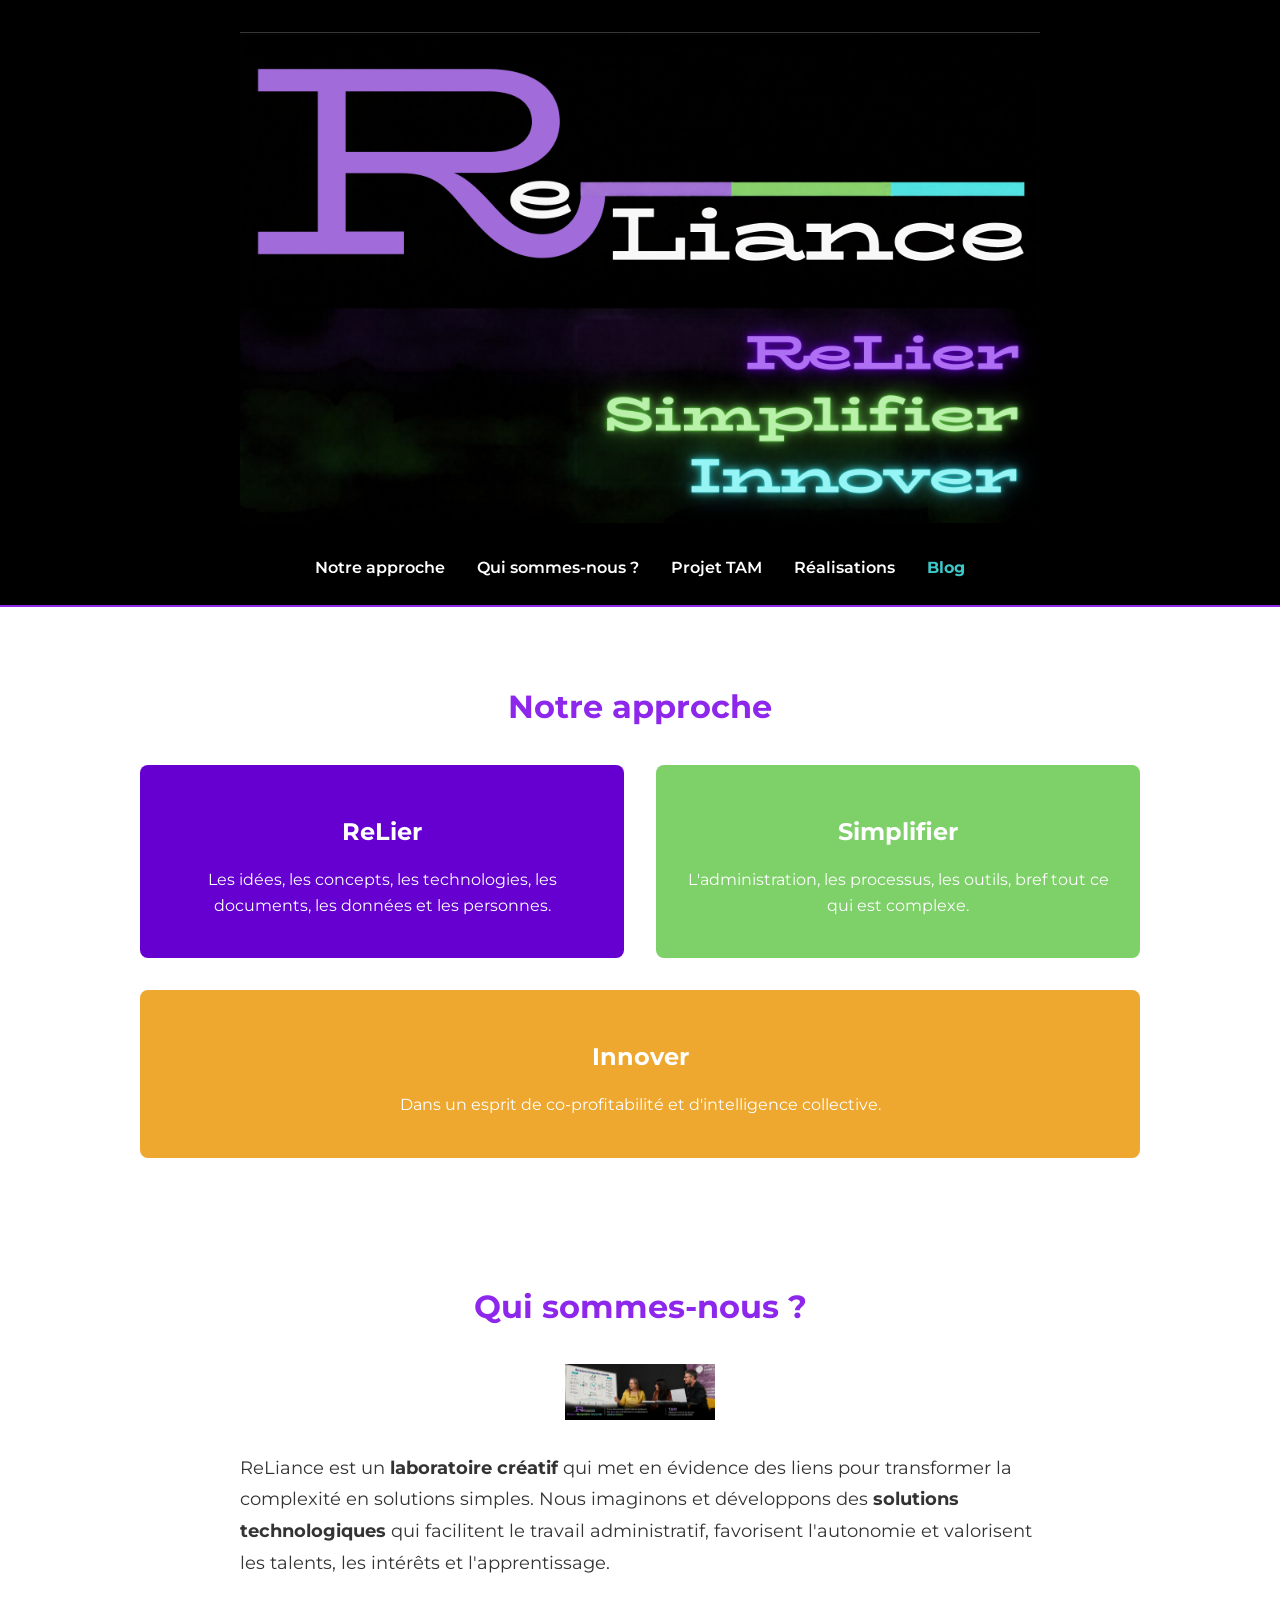
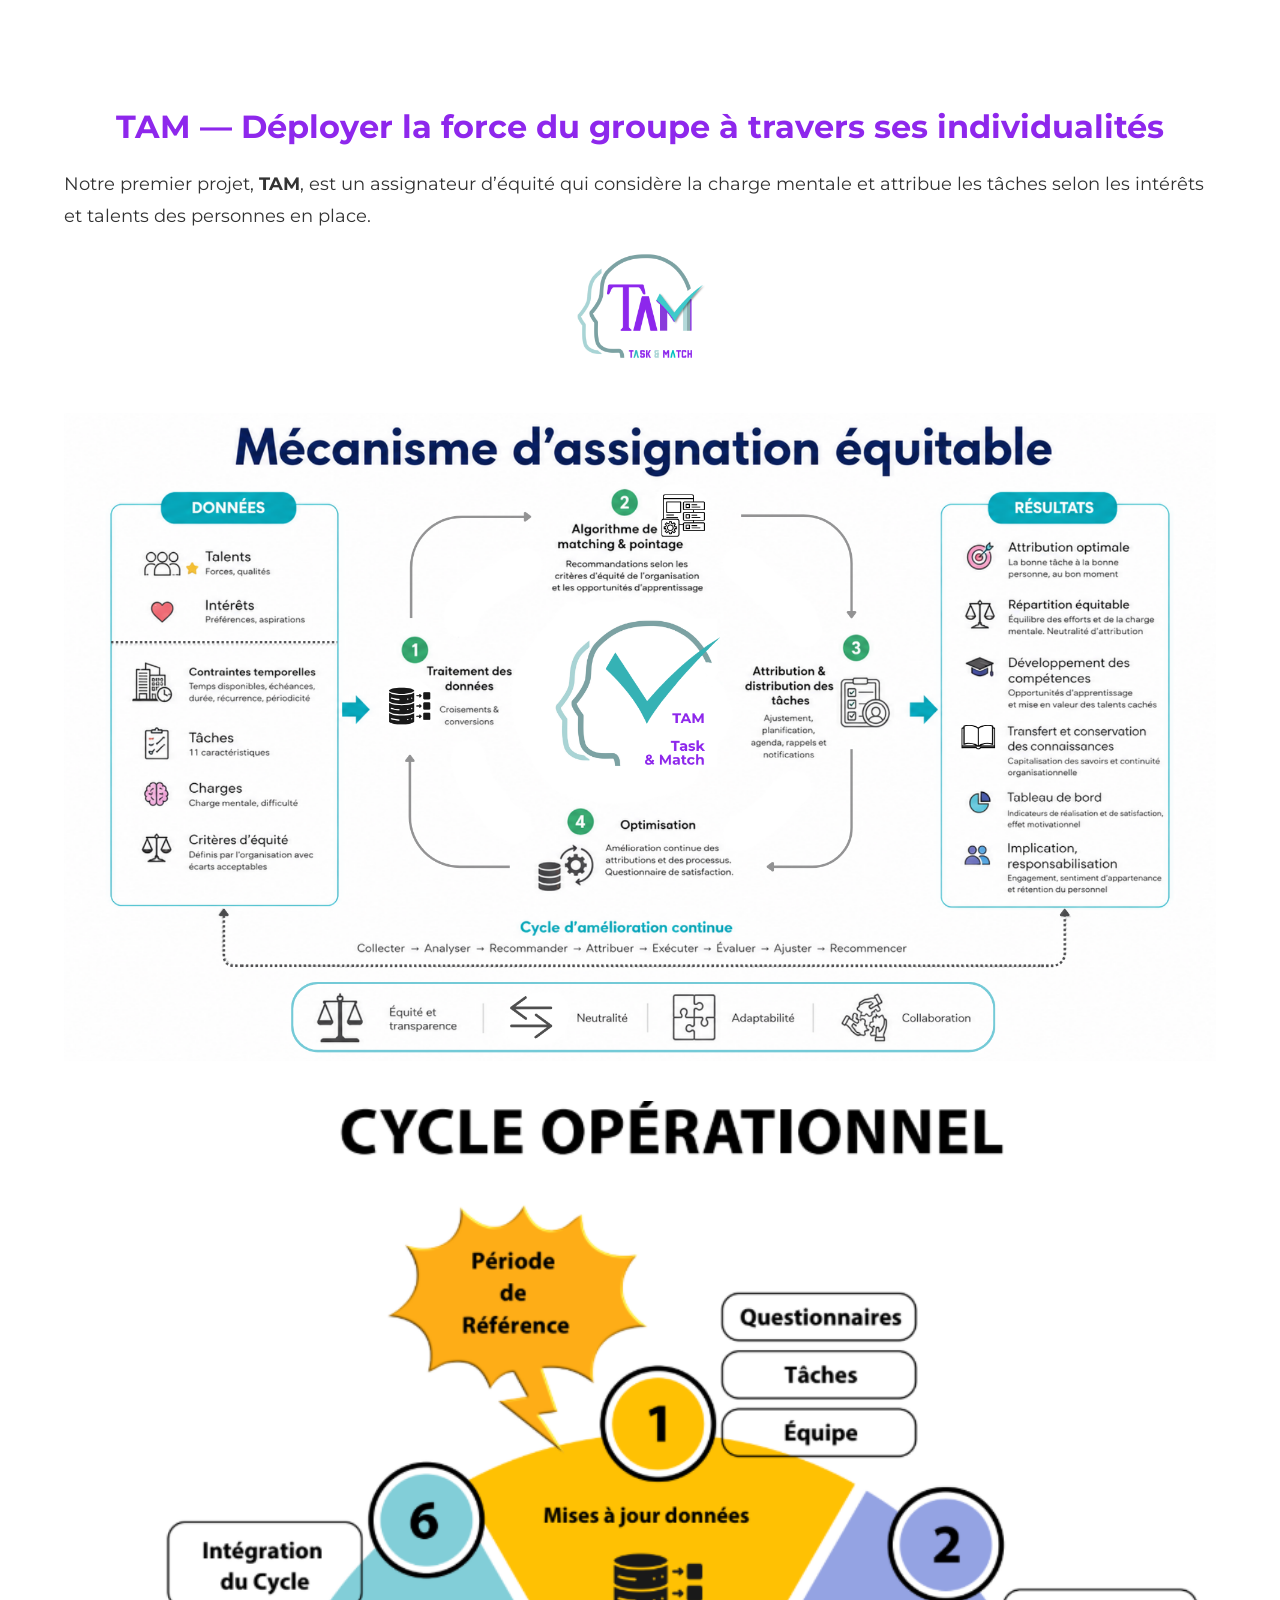
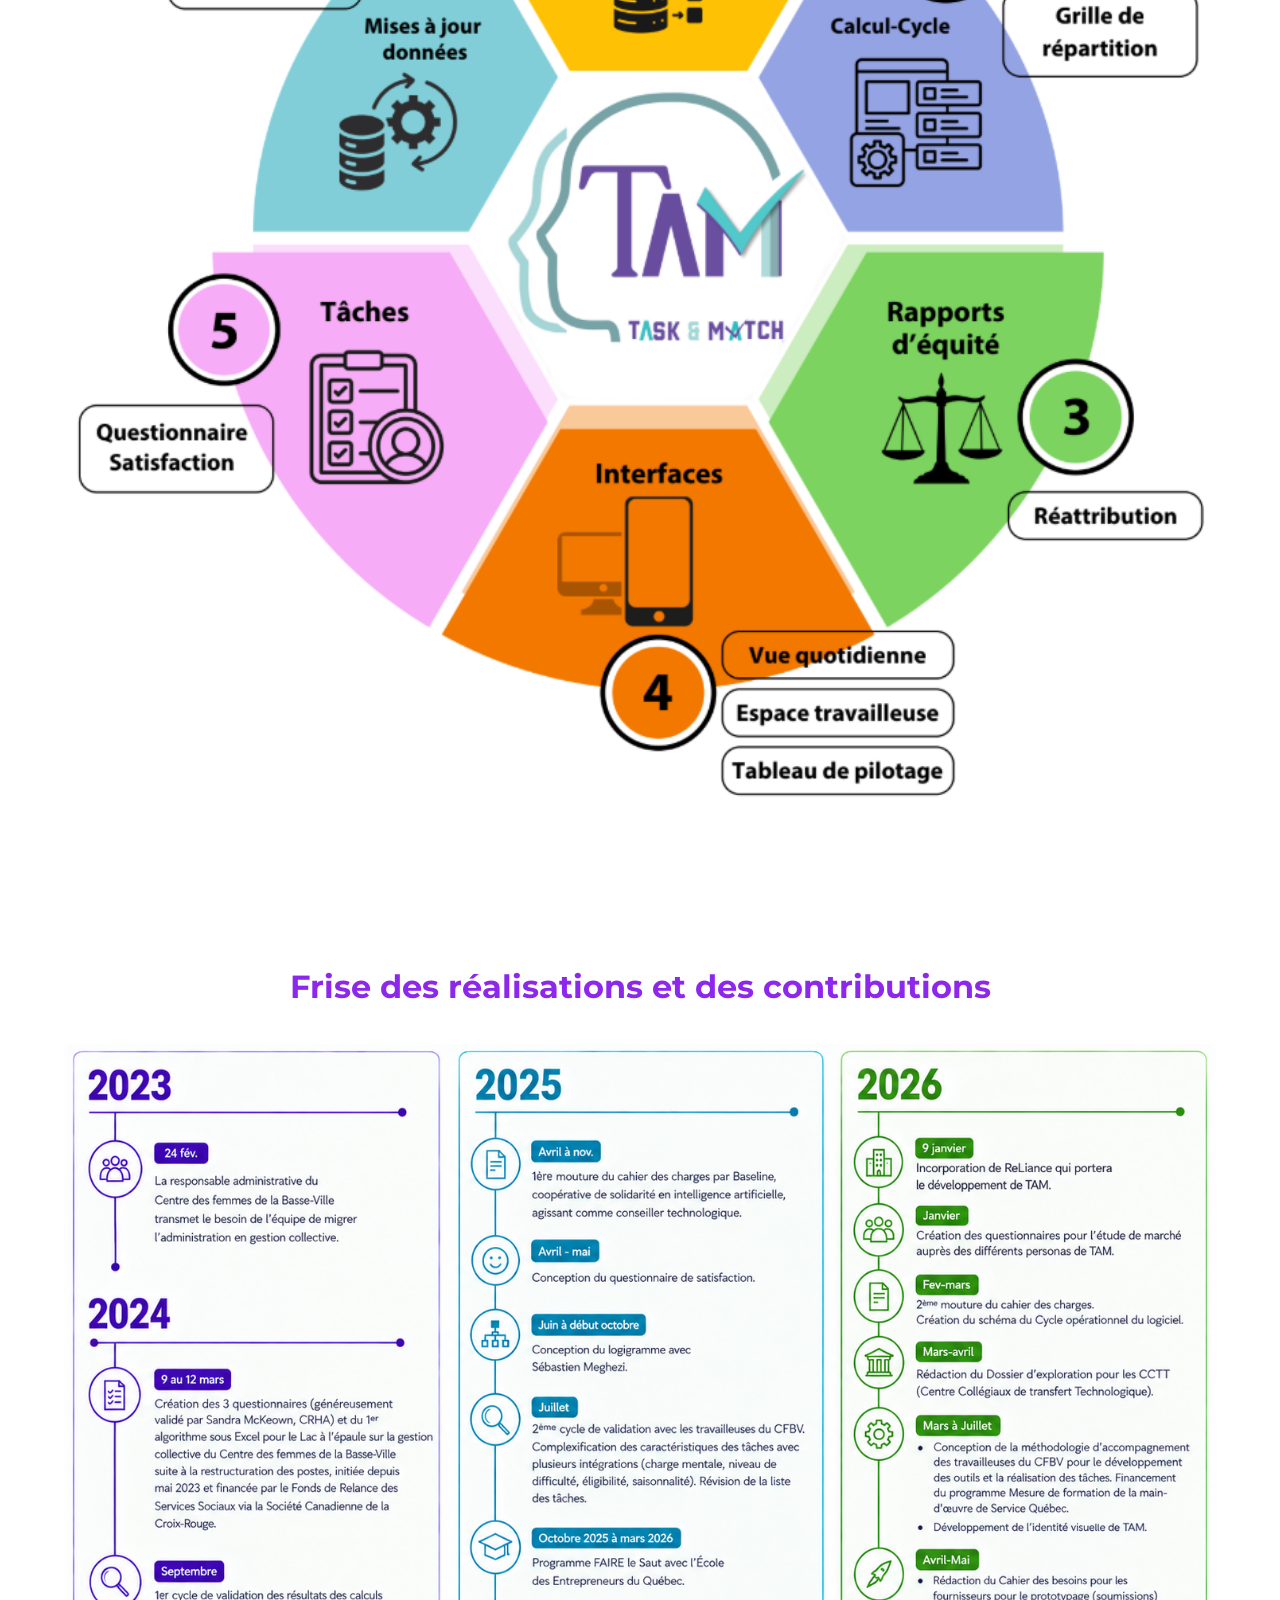
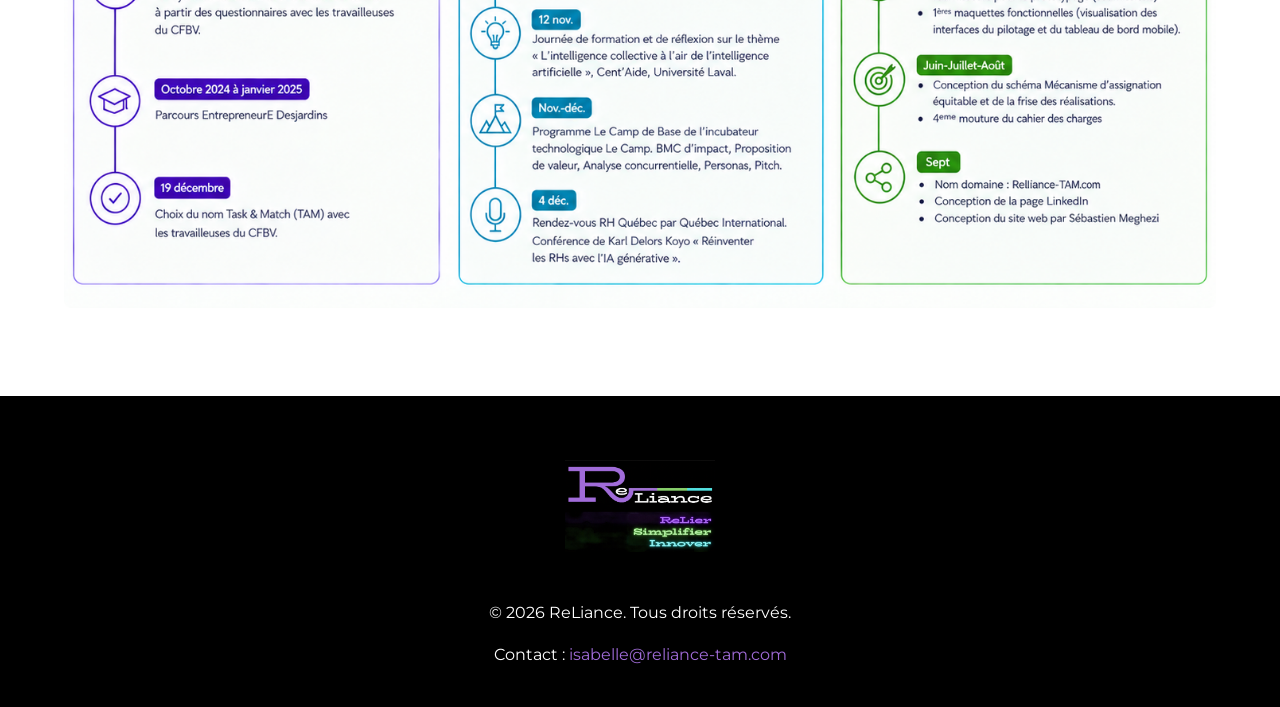
==== commit 98e8f0c3: "Update index.html Insertion de la bannière du site" ====
--- a/index.html
+++ b/index.html
@@ -149,6 +149,9 @@
     <section id="about" class="section" style="background-color: #ffffff; padding: 3rem 0;">
         <div class="container">
             <h2 style="color: #8e27ec; text-align: center; margin-bottom: 2rem; font-size: 2rem;">Qui sommes-nous ?</h2>
+            <div style="text-align: center; margin-bottom: 1.5rem;">
+                <img src="images/Banniere.png" alt="Banniere TAM" style="max-width: 150px;">
+            </div>
             <p style="font-size: 1.1rem; line-height: 1.8; max-width: 800px; margin: 0 auto;">
                 ReLiance est un <strong>laboratoire créatif</strong> qui met en évidence des liens pour transformer la complexité en solutions simples.
                 Nous imaginons et développons des <strong>solutions technologiques</strong> qui facilitent le travail administratif,
--- a/style.css
+++ b/style.css
@@ -49,7 +49,7 @@
 }
 
 .section h2 {
-    color: #8e27ec;
+    color: #6500D1;
     text-align: center;
     margin-bottom: 2rem;
     font-size: 2rem;
@@ -73,7 +73,7 @@
 .feature-list li {
     margin-bottom: 0.8rem;
     padding: 0.8rem 1.5rem;
-    border-left: 4px solid #8e27ec;
+    border-left: 4px solid #6500D1;
     border-radius: 4px;
     line-height: 1.6;
 }
@@ -82,7 +82,7 @@
 .timeline-item {
     margin-bottom: 2rem;
     padding-left: 2rem;
-    border-left: 4px solid #8e27ec;
+    border-left: 4px solid #6500D1;
     padding: 1rem;
 }
 
@@ -115,7 +115,7 @@
 
 /* Liens */
 a {
-    color: #8e27ec;
+    color: #6500D1;
     text-decoration: none;
 }
 
@@ -141,3 +141,79 @@
         padding: 2rem 0;
     }
 }
+/* ==========================================================================
+   Styles spécifiques aux articles de Blog (N'affecte pas la page d'accueil)
+   ========================================================================== */
+
+/* Conteneur de l'article de blog */
+.blog-post, 
+.post-content {
+    background-color: #ffffff;
+    padding: 2rem 0;
+}
+
+/* Titres H3 spécifiques au blog (années/jalons) */
+.blog-post h3, 
+.post-content h3 {
+    color: #6500D1;
+    font-size: 1.5rem;
+    margin-top: 2rem;
+    margin-bottom: 0.8rem;
+    border-bottom: 2px solid #b9f1aa; /* Rappel du vert de l'en-tête */
+    padding-bottom: 0.3rem;
+    display: inline-block;
+}
+
+/* Liste à puces stylisée aux couleurs ReLiance/TAM */
+.blog-post ul, 
+.post-content ul {
+    list-style: none;
+    padding-left: 0;
+    margin-bottom: 1.5rem;
+}
+
+.blog-post ul li, 
+.post-content ul li {
+    position: relative;
+    padding-left: 1.8rem;
+    margin-bottom: 0.6rem;
+    line-height: 1.6;
+}
+
+.blog-post ul li::before, 
+.post-content ul li::before {
+    content: "•";
+    color: #eea830; /* Orange ReLiance */
+    font-size: 1.5rem;
+    position: absolute;
+    left: 0.5rem;
+    top: -0.2rem;
+}
+
+/* Bloc d'alerte / Prochaine étape */
+.next-step-box {
+    background-color: #f6fdf4;
+    border: 1px solid #7ed069;
+    border-left: 5px solid #7ed069; /* Vert ReLiance */
+    padding: 1.2rem;
+    border-radius: 6px;
+    margin: 2rem 0;
+}
+
+.next-step-box strong {
+    color: #000000;
+}
+
+/* Lien de source en bas de page */
+.post-source {
+    margin-top: 2.5rem;
+    padding-top: 1rem;
+    border-top: 1px solid #eee;
+    font-size: 0.95rem;
+    color: #666666;
+}
+
+.post-source a {
+    color: #6500D1;
+    font-weight: 600;
+}
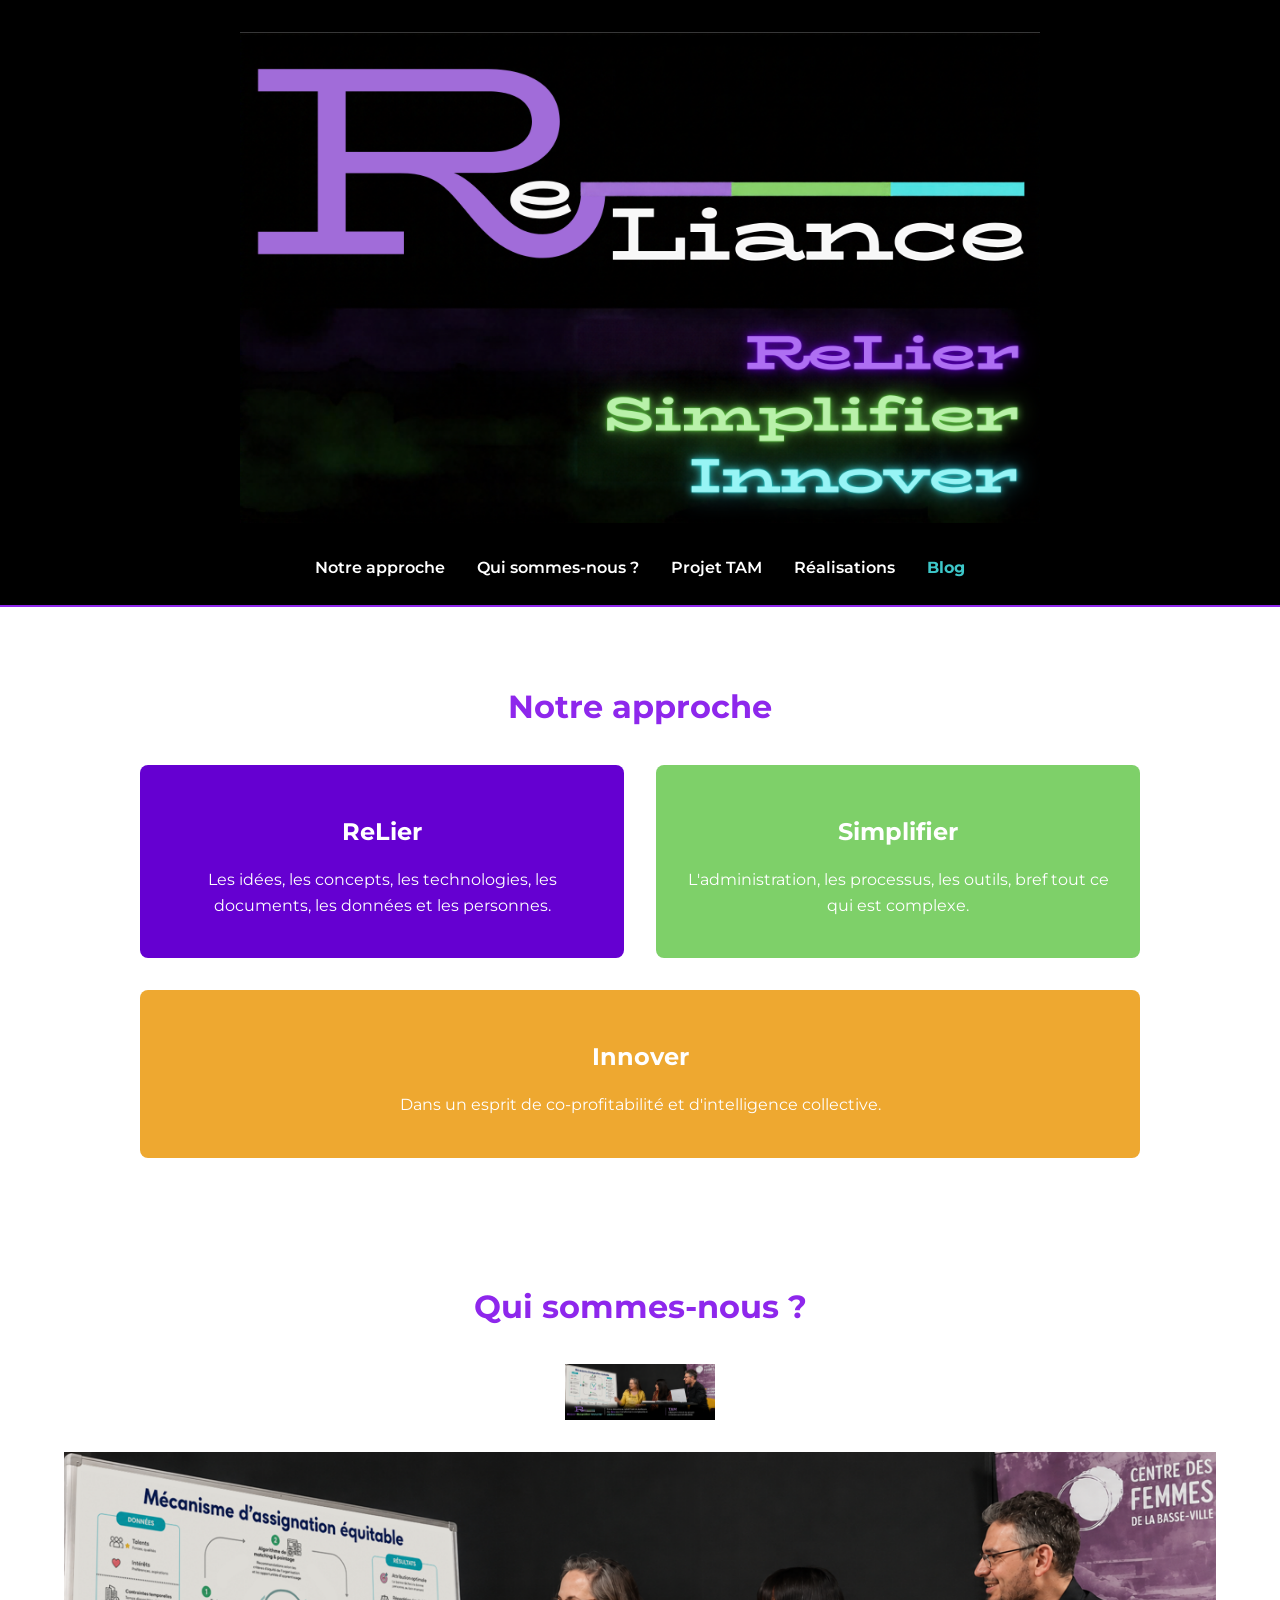
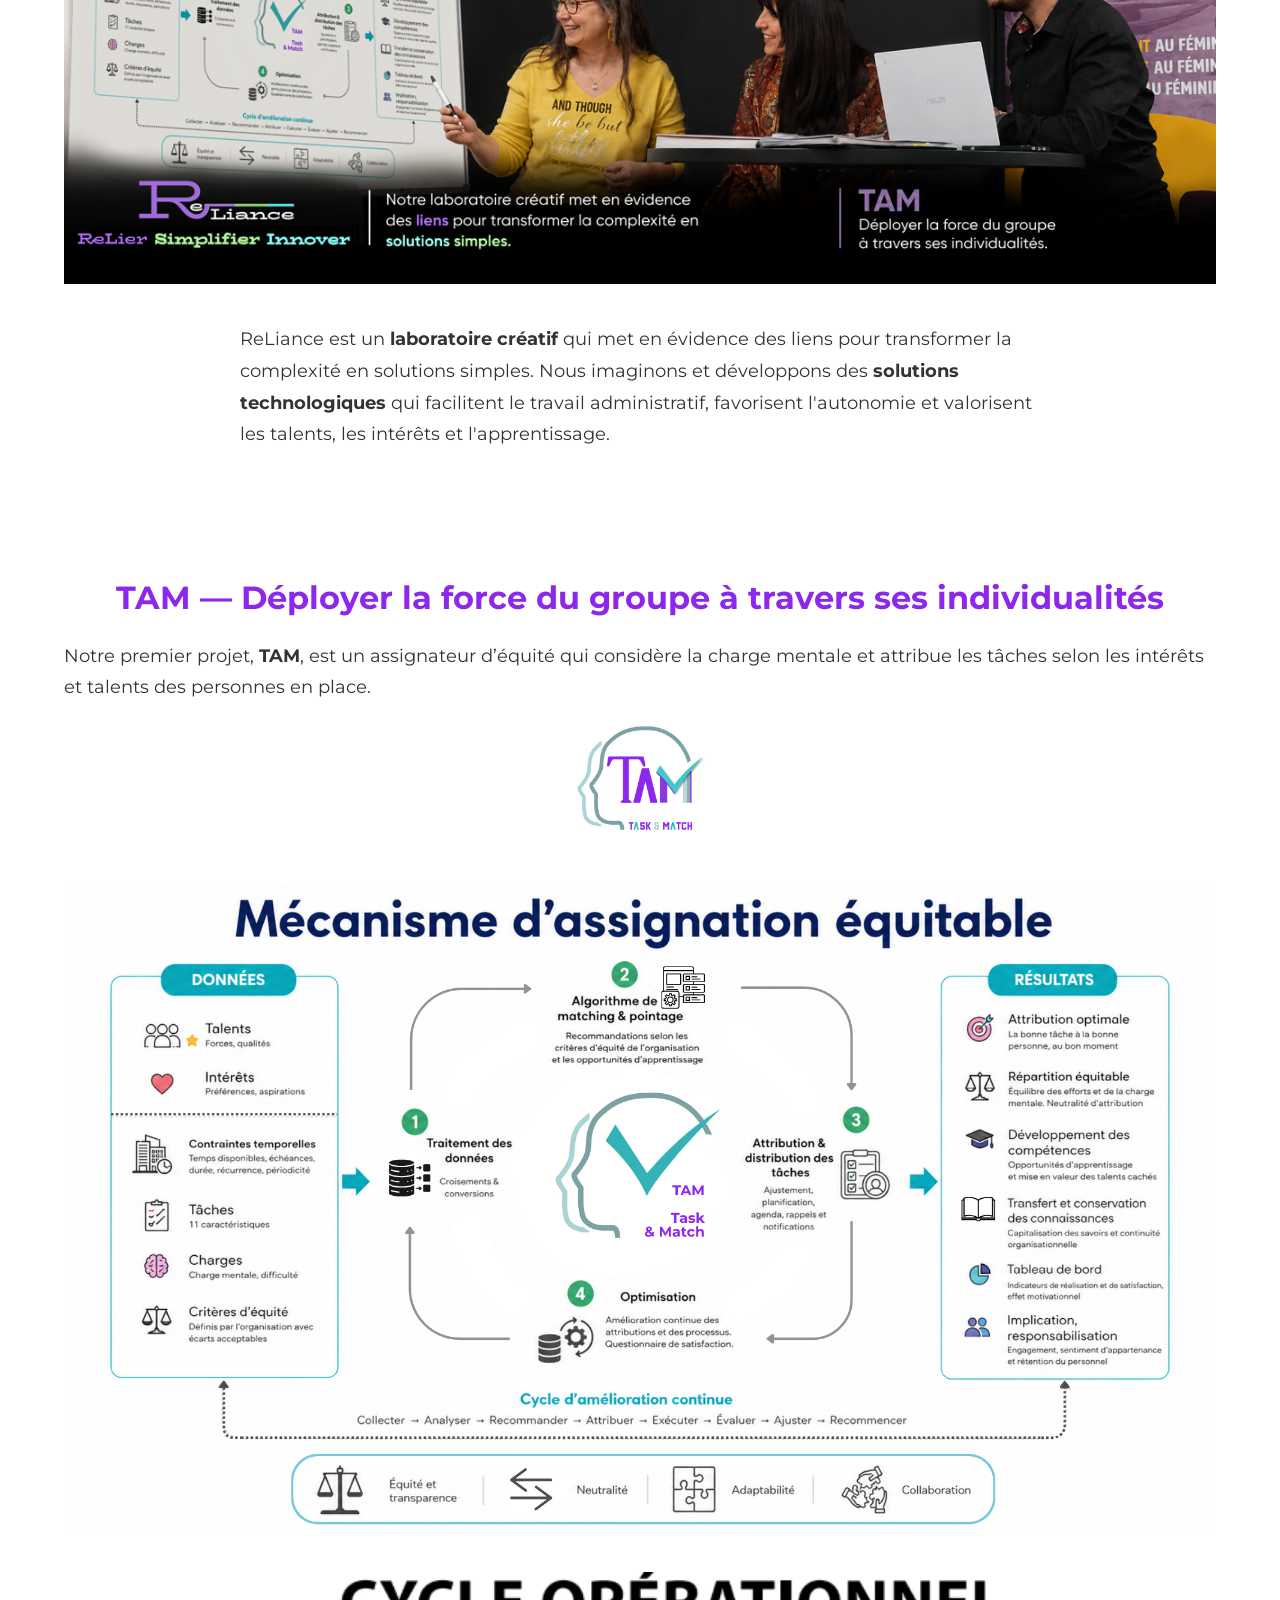
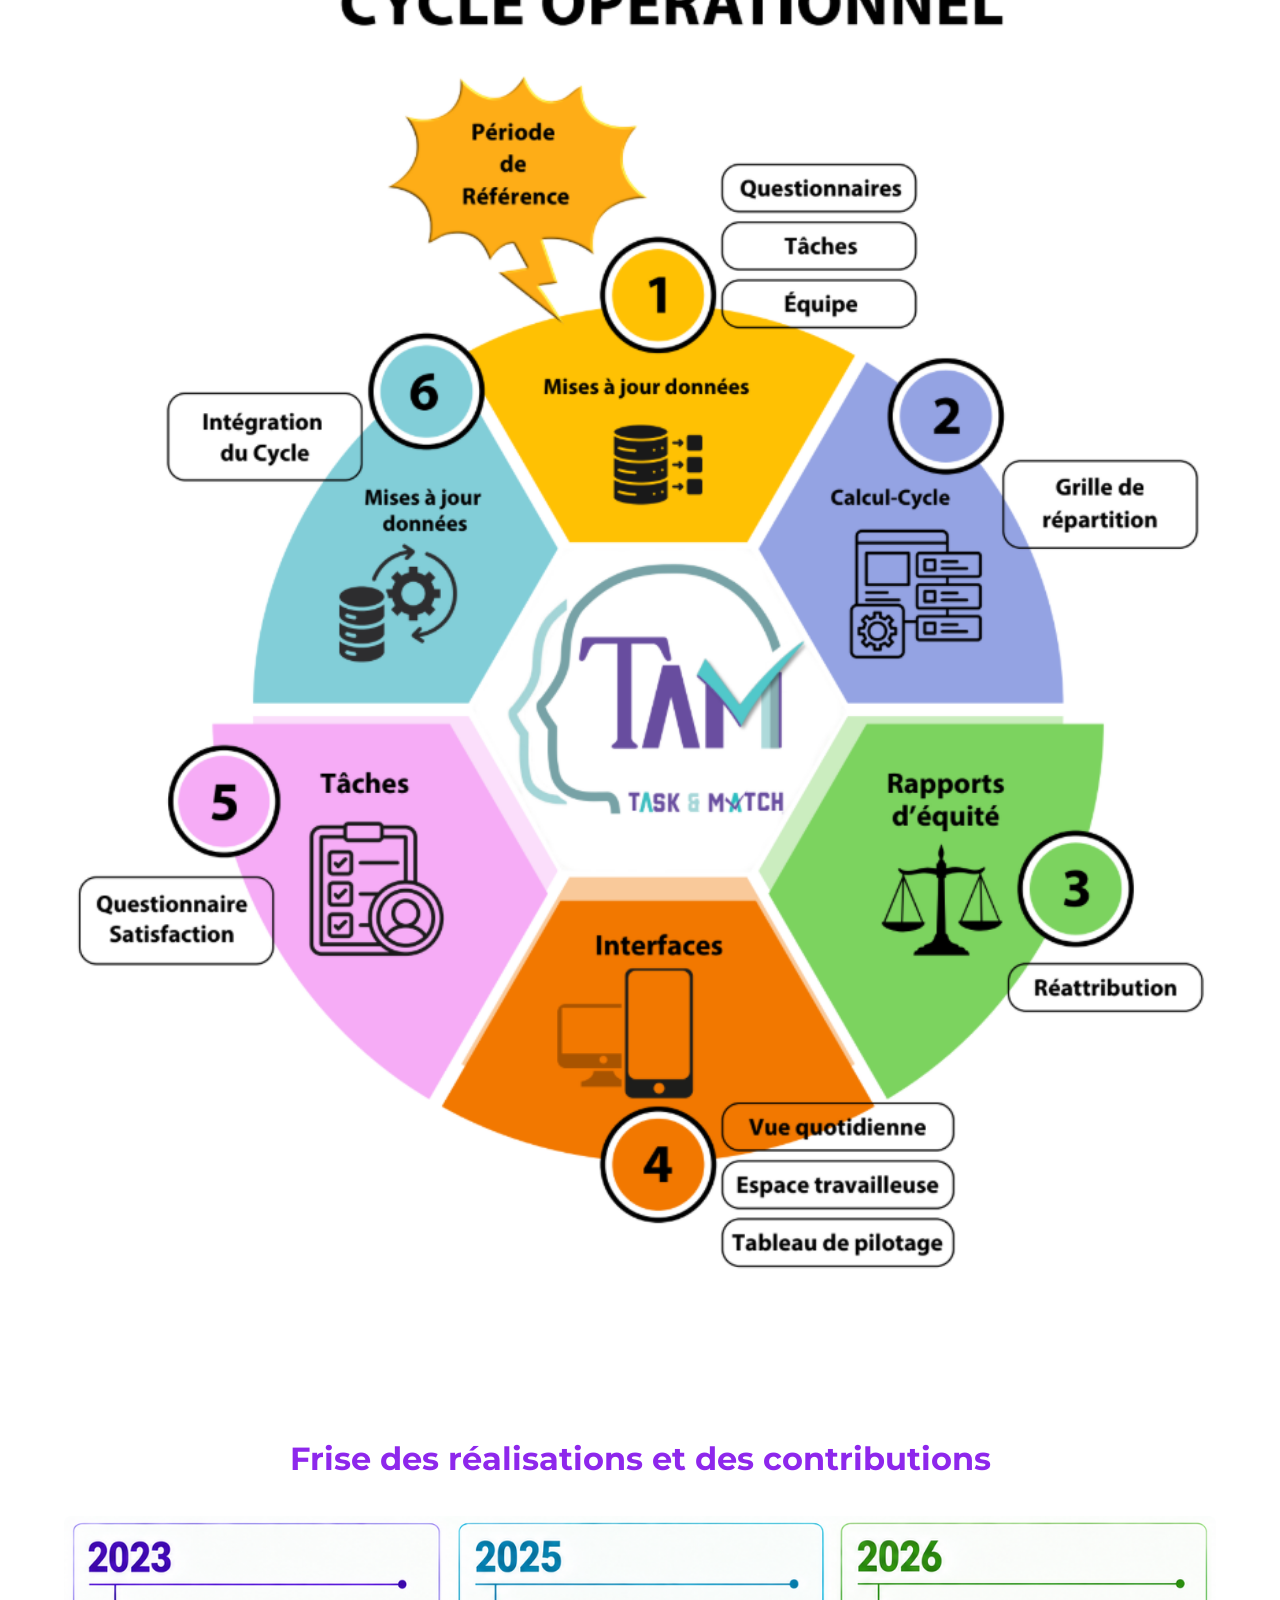
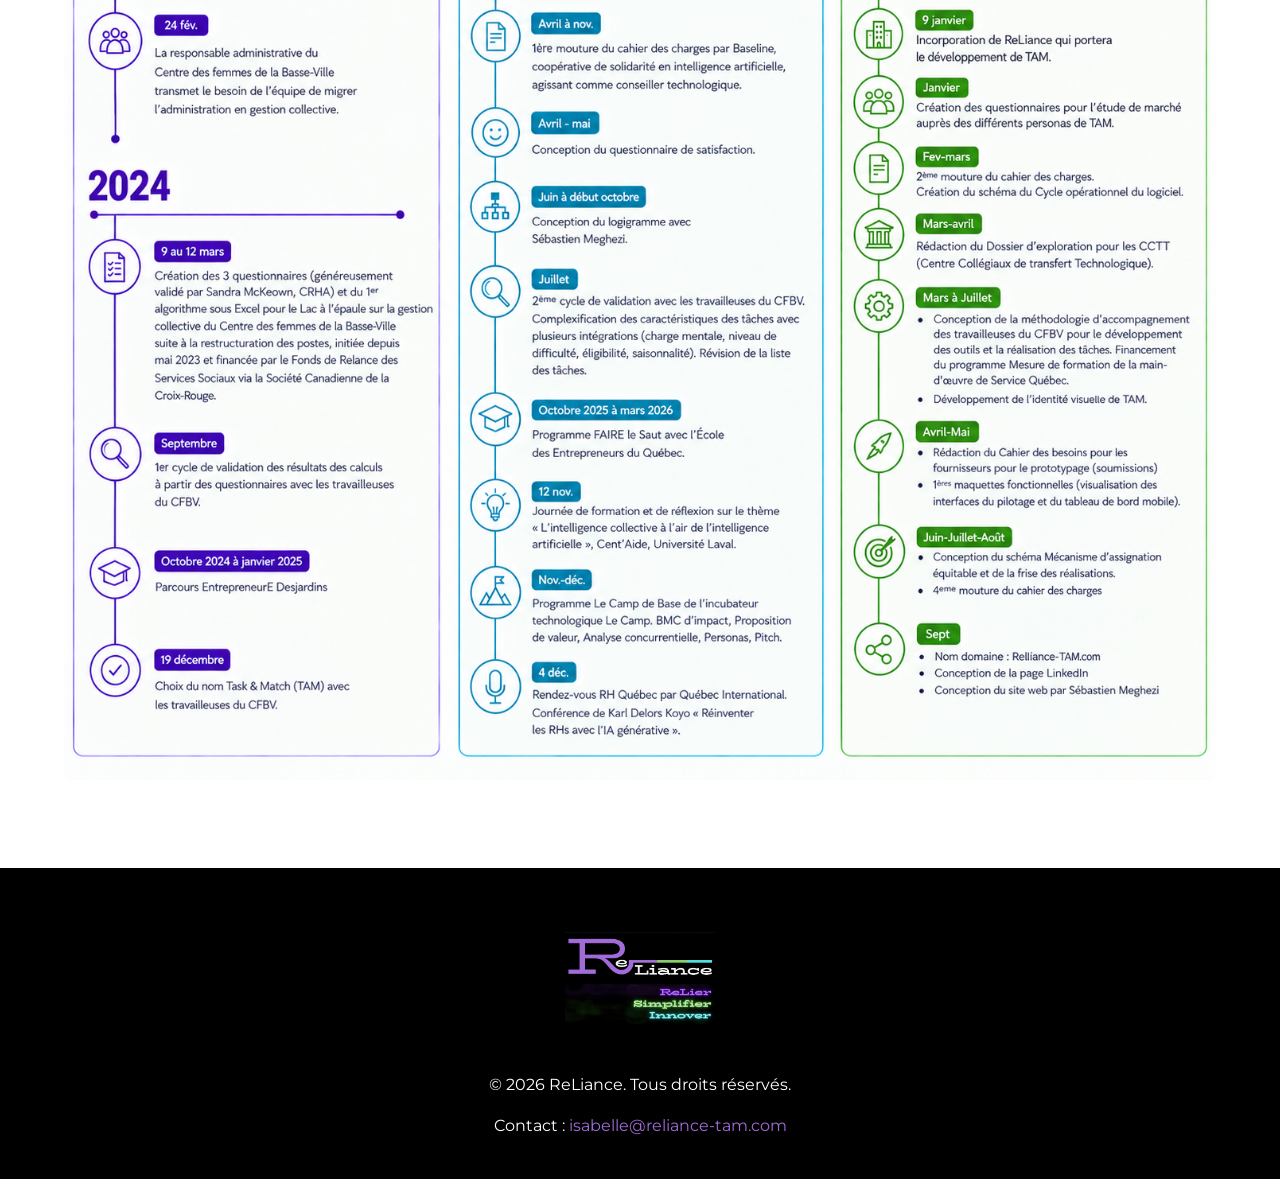
==== commit ad67ee66: "Update index.html" ====
--- a/index.html
+++ b/index.html
@@ -152,6 +152,9 @@
             <div style="text-align: center; margin-bottom: 1.5rem;">
                 <img src="images/Banniere.png" alt="Banniere TAM" style="max-width: 150px;">
             </div>
+            <div style="text-align: center; margin-bottom: 2rem;">
+                <img src="images/Banniere.png" alt="Banniere TAM" style="max-width: 1200px; width: 100%; height: auto;">
+            </div>
             <p style="font-size: 1.1rem; line-height: 1.8; max-width: 800px; margin: 0 auto;">
                 ReLiance est un <strong>laboratoire créatif</strong> qui met en évidence des liens pour transformer la complexité en solutions simples.
                 Nous imaginons et développons des <strong>solutions technologiques</strong> qui facilitent le travail administratif,
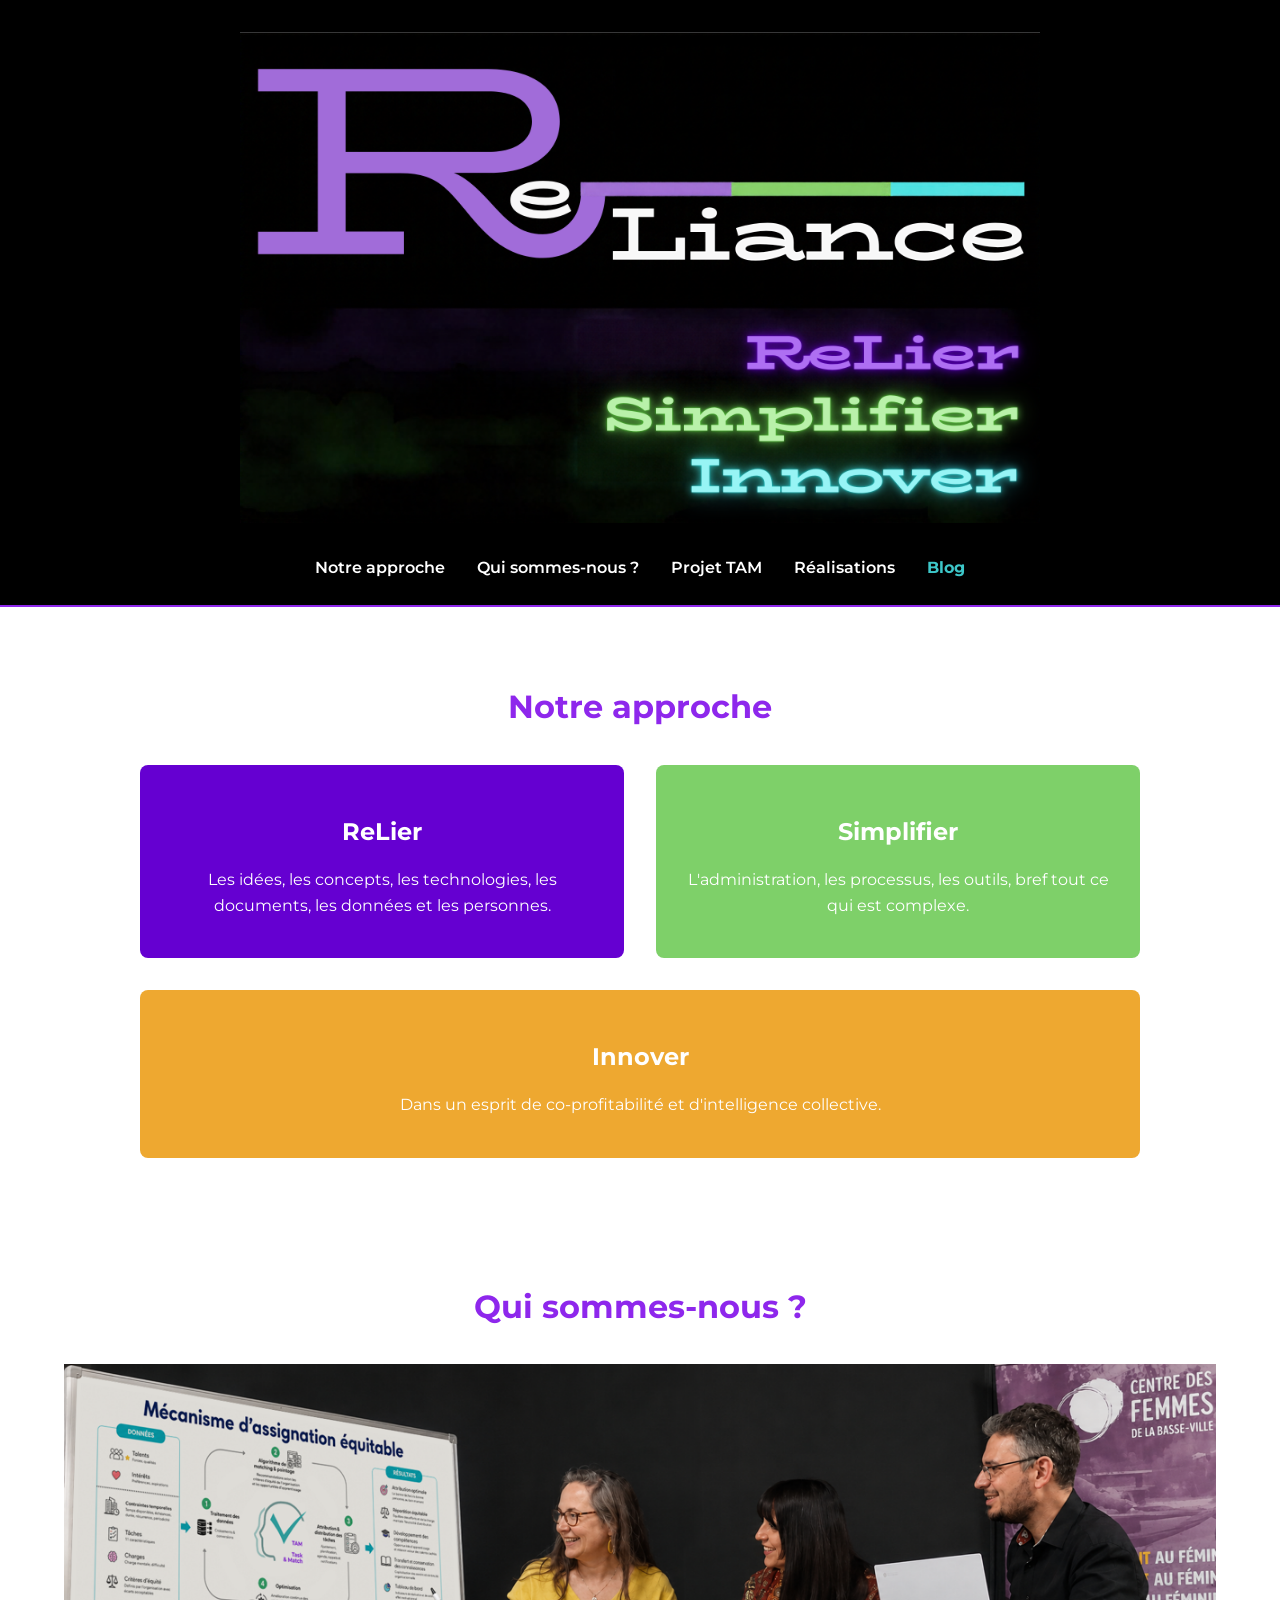
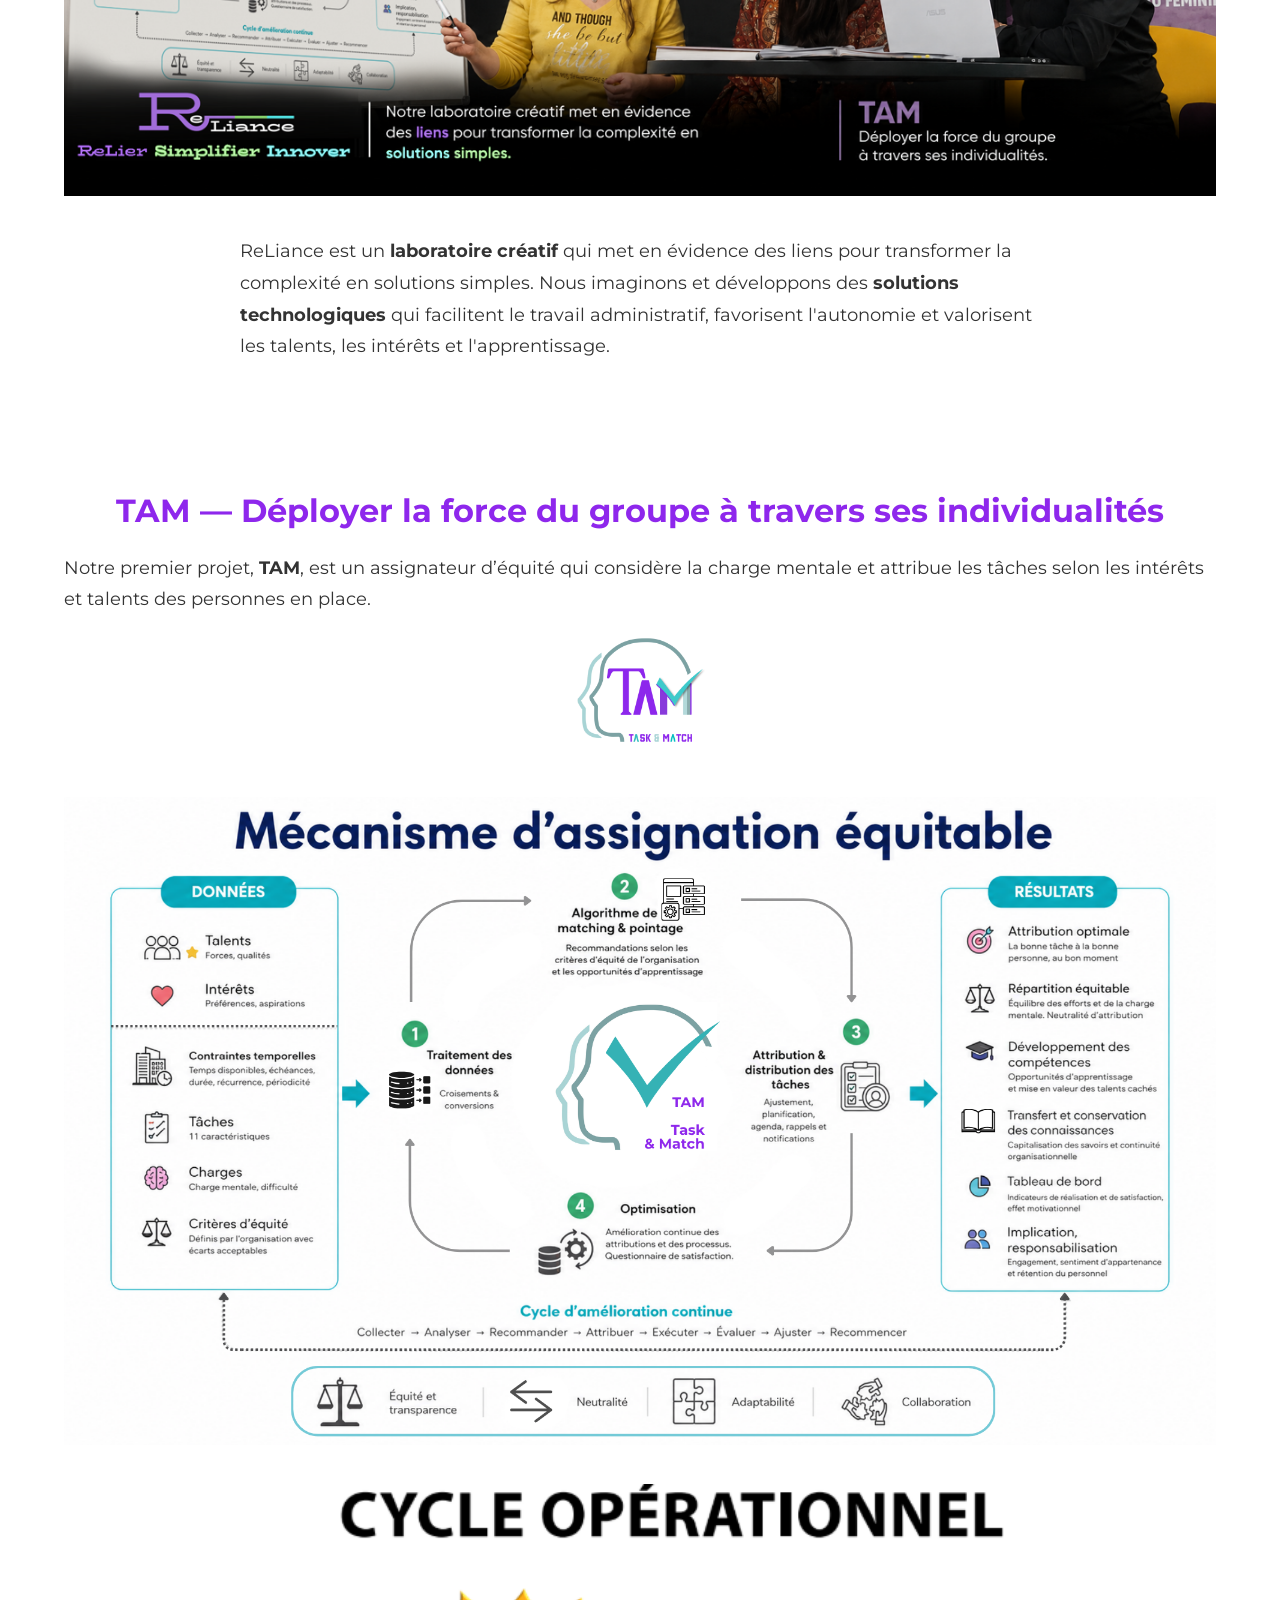
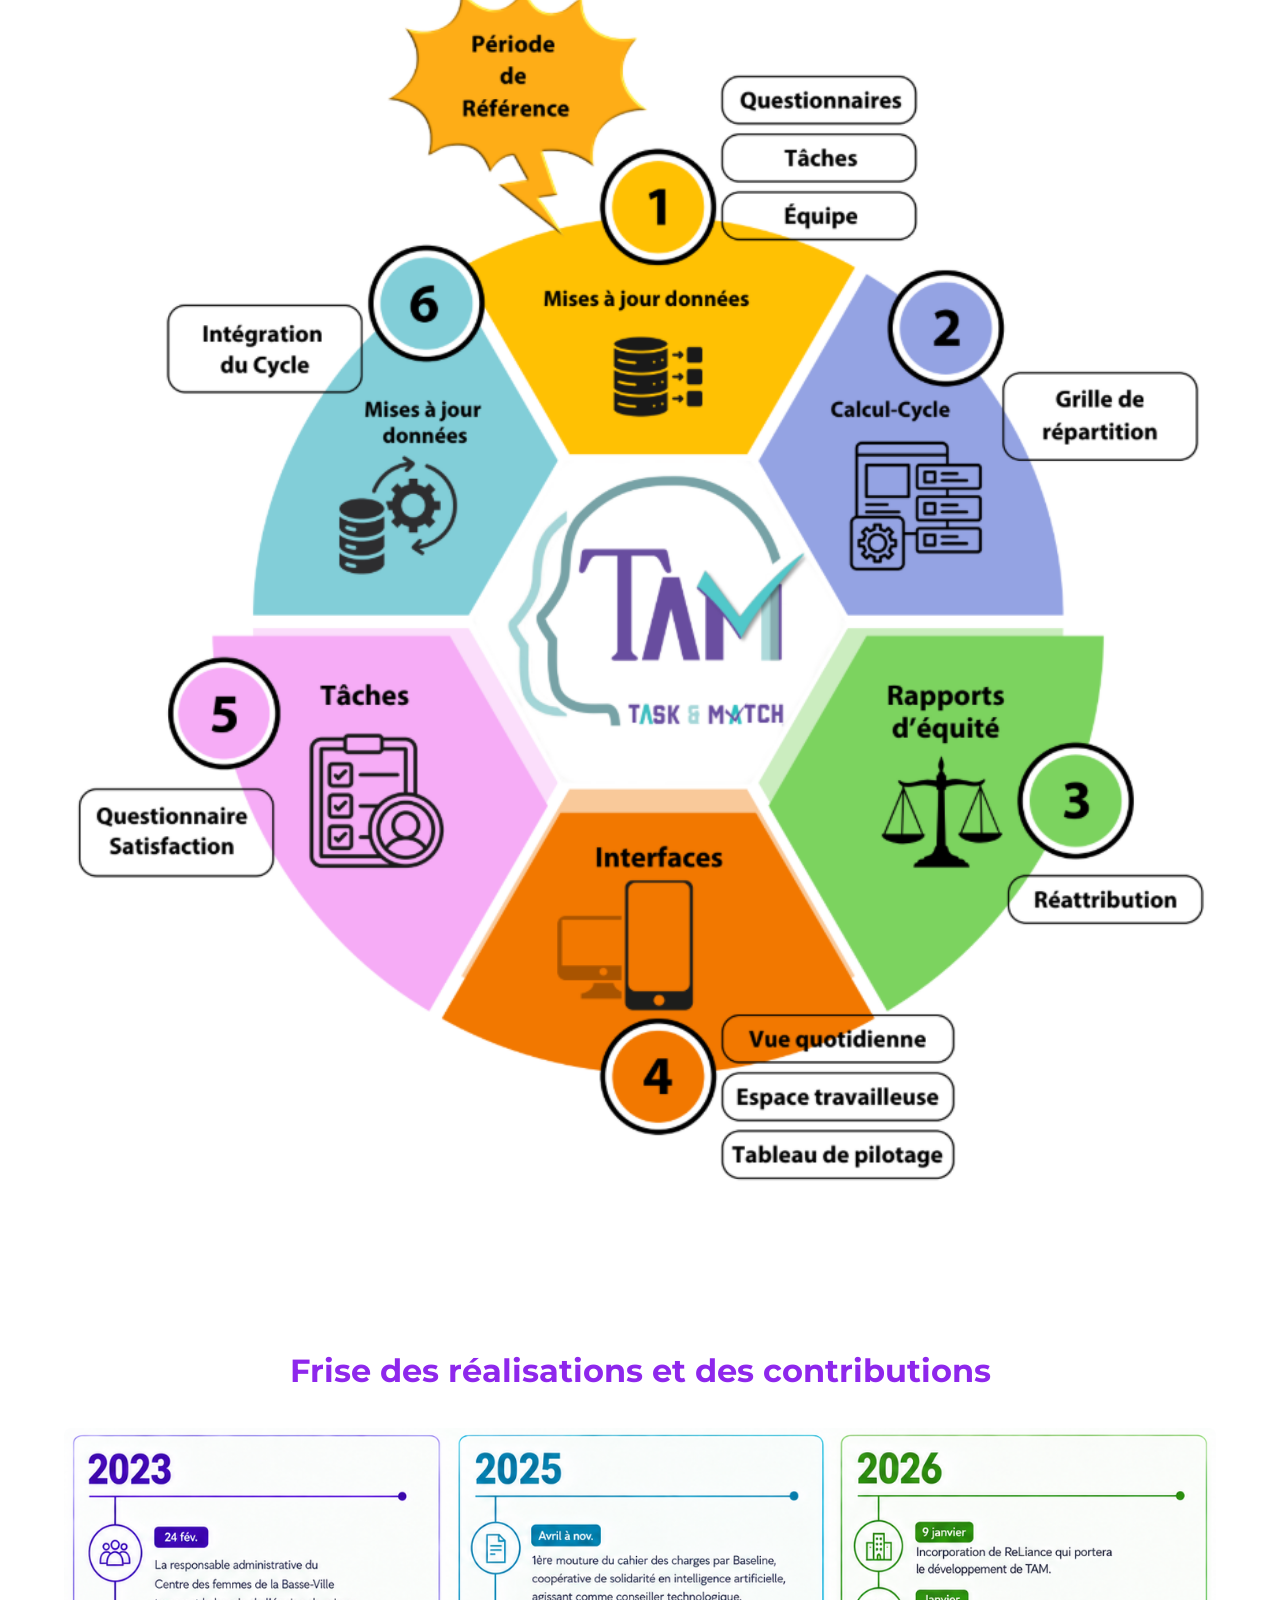
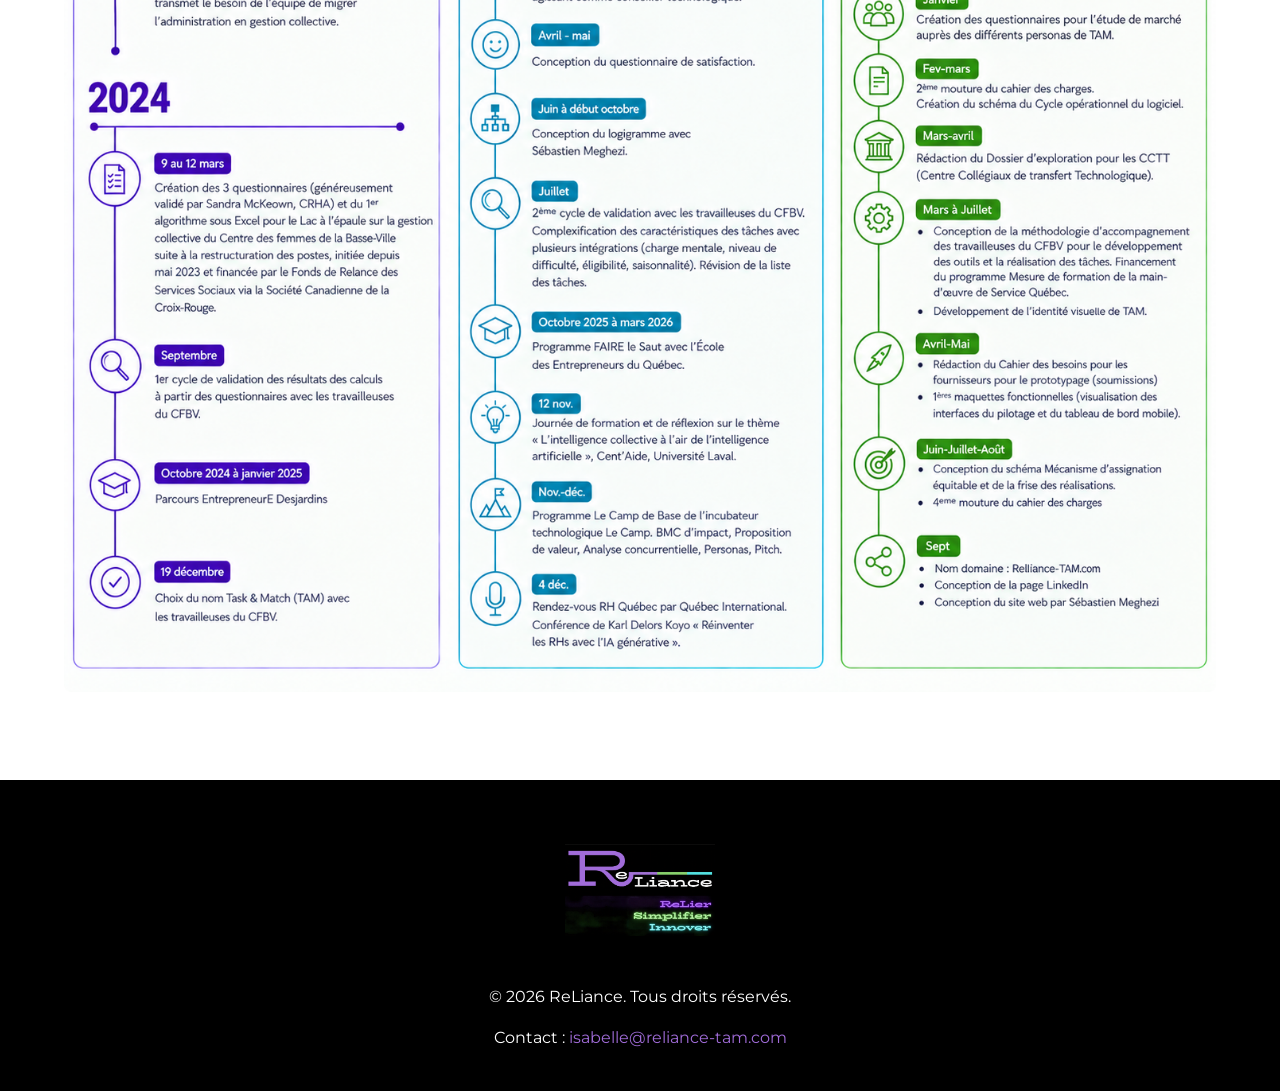
==== commit c1b17e94: "Update index.html" ====
--- a/index.html
+++ b/index.html
@@ -149,9 +149,6 @@
     <section id="about" class="section" style="background-color: #ffffff; padding: 3rem 0;">
         <div class="container">
             <h2 style="color: #8e27ec; text-align: center; margin-bottom: 2rem; font-size: 2rem;">Qui sommes-nous ?</h2>
-            <div style="text-align: center; margin-bottom: 1.5rem;">
-                <img src="images/Banniere.png" alt="Banniere TAM" style="max-width: 150px;">
-            </div>
             <div style="text-align: center; margin-bottom: 2rem;">
                 <img src="images/Banniere.png" alt="Banniere TAM" style="max-width: 1200px; width: 100%; height: auto;">
             </div>
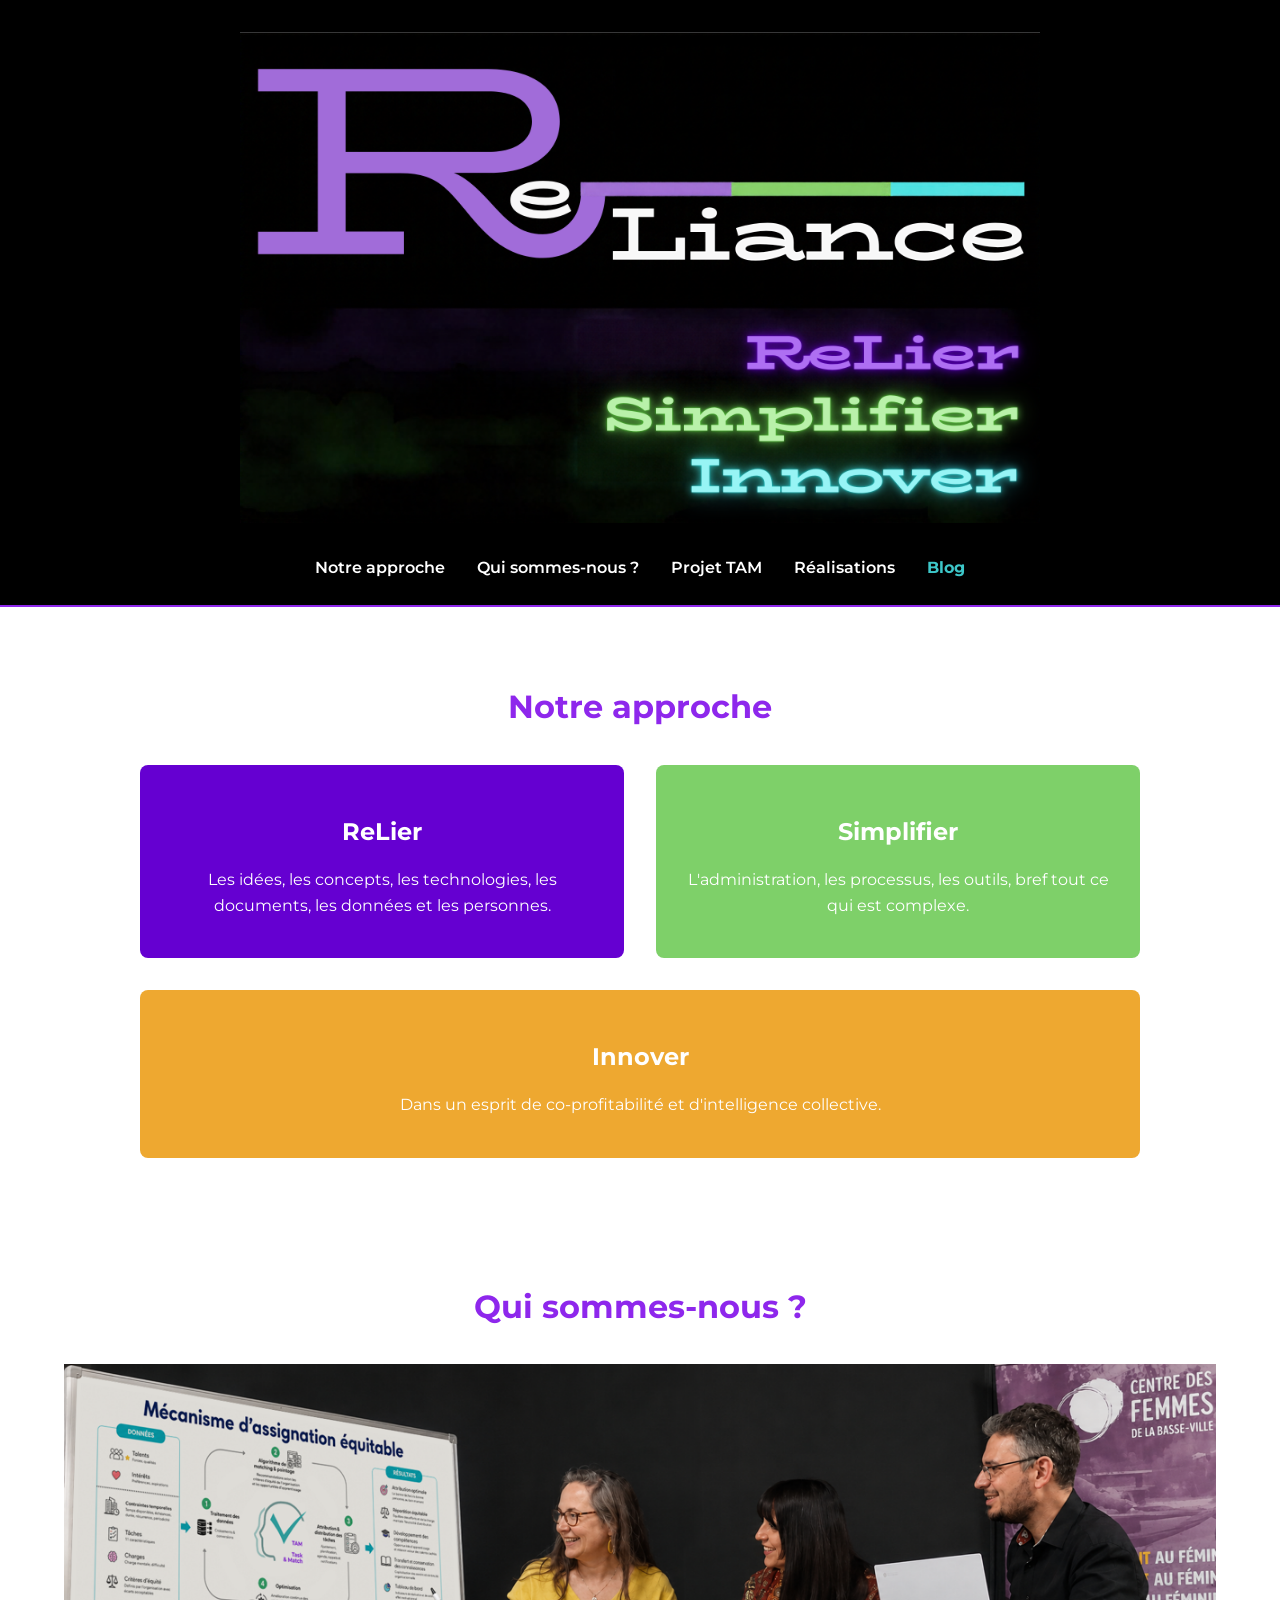
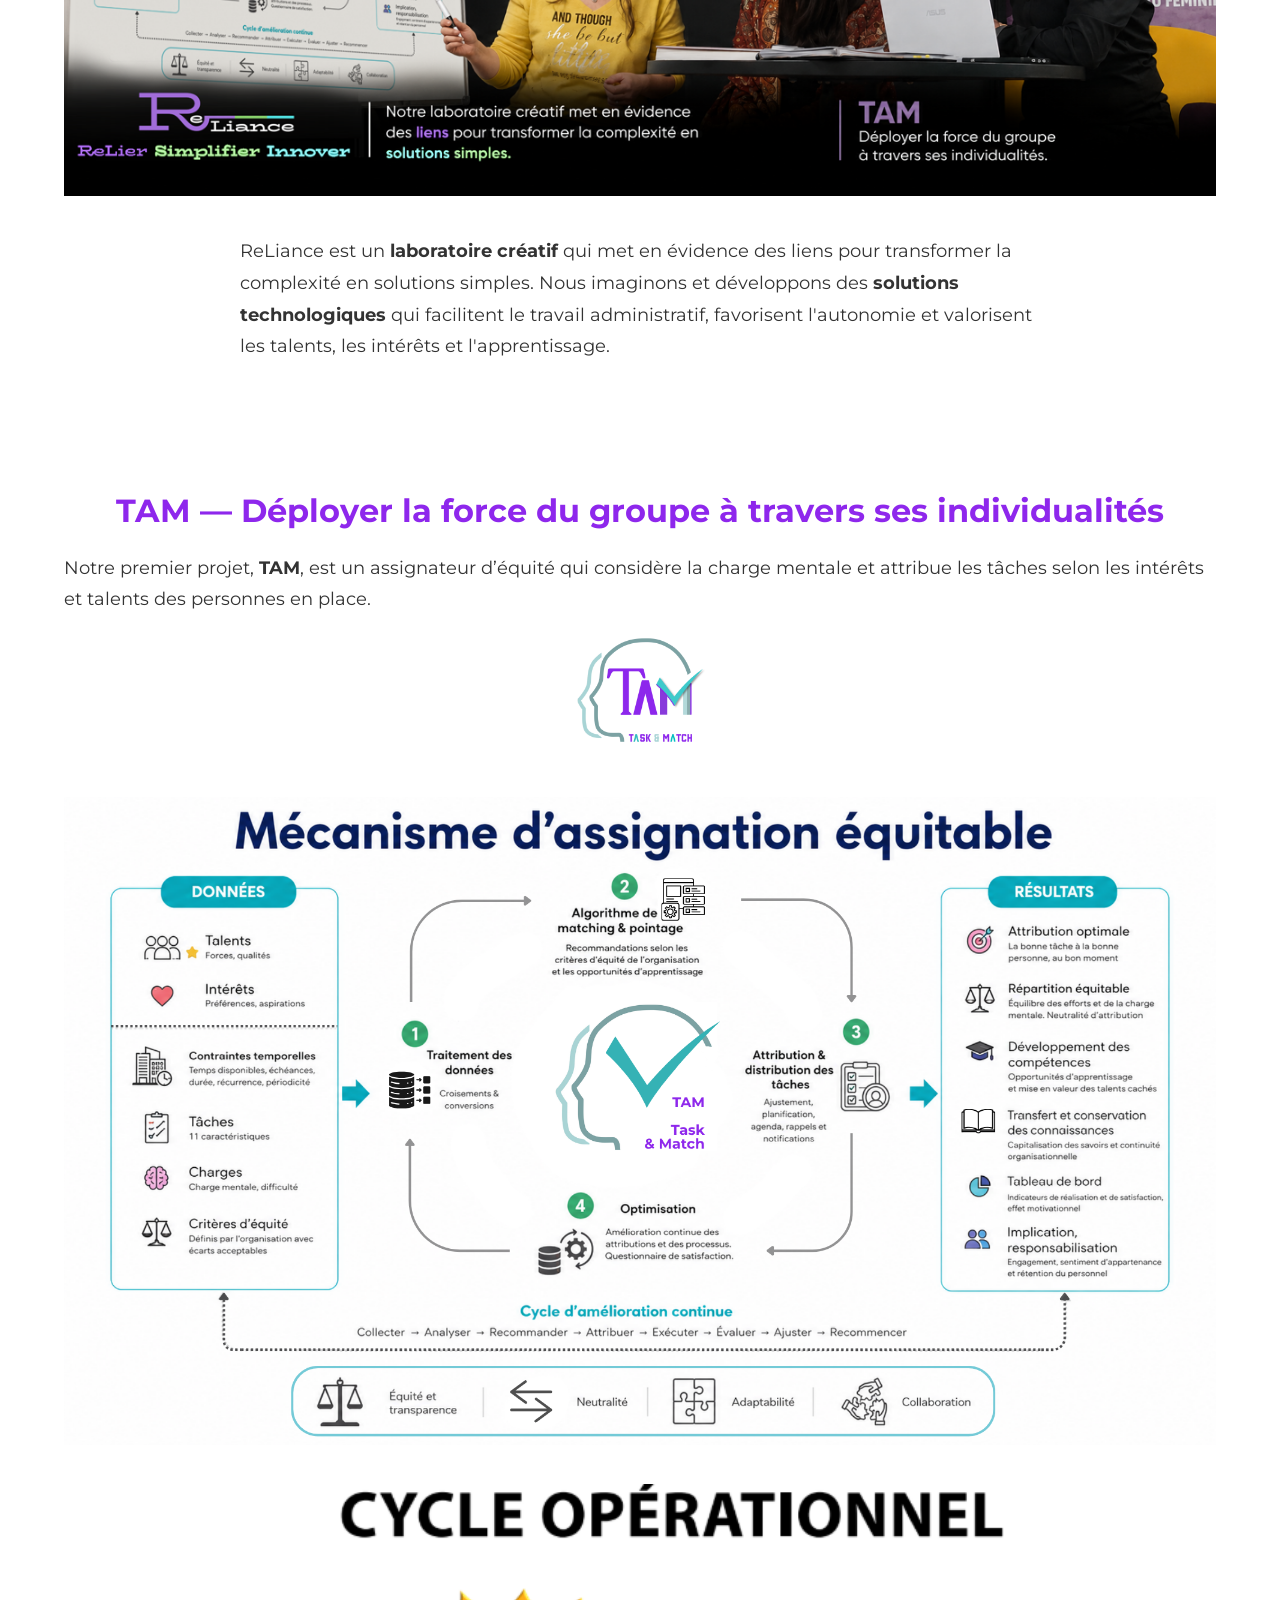
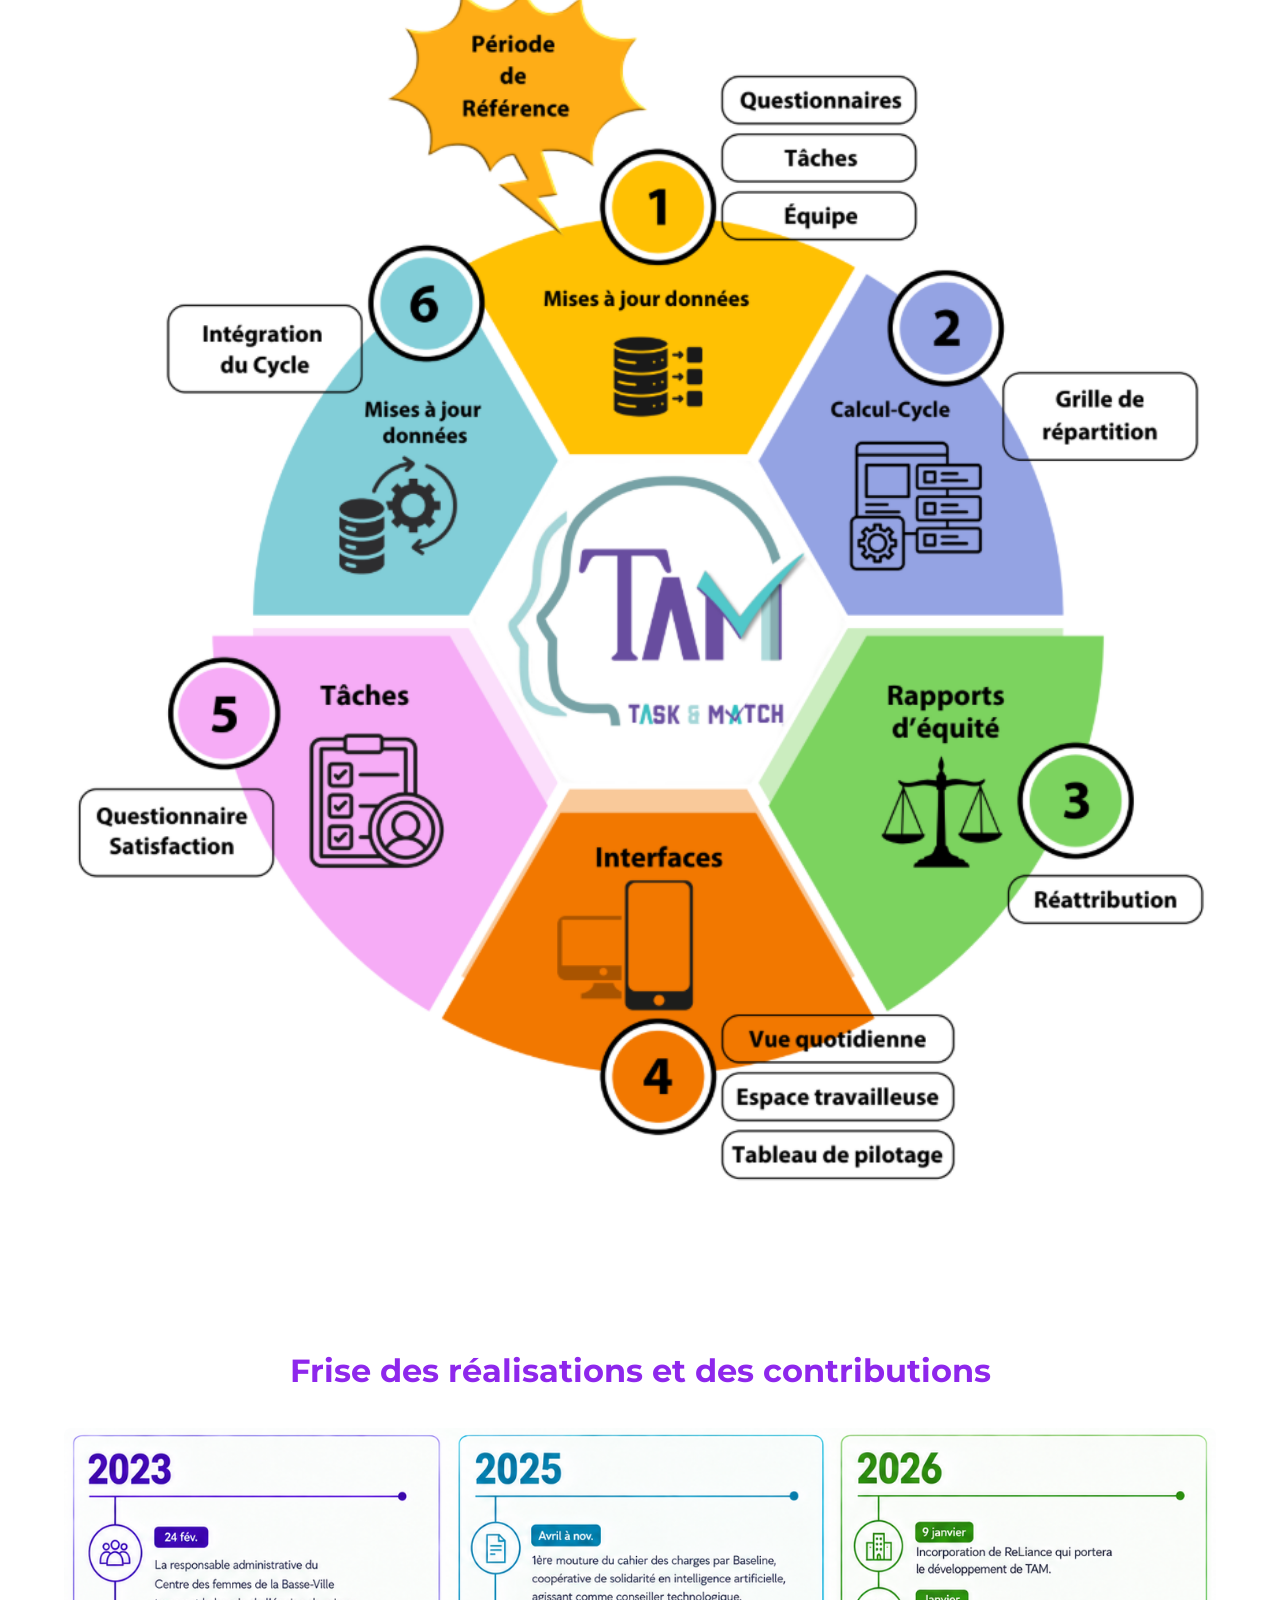
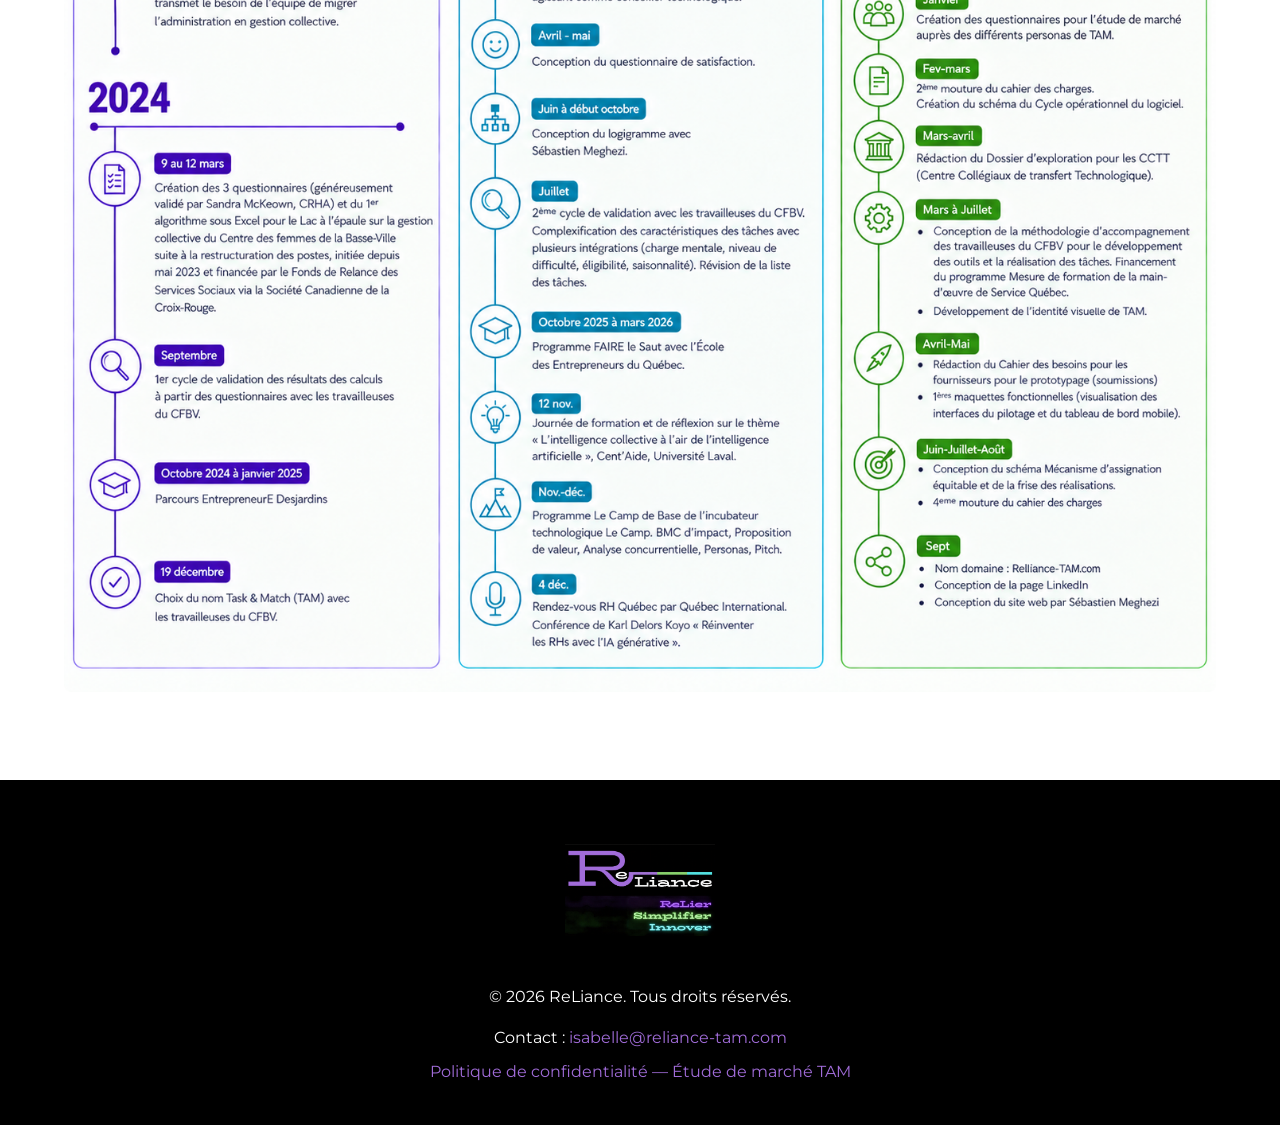
==== commit e21e0c91: "Update index.html Ajout politique de confidentialité" ====
--- a/index.html
+++ b/index.html
@@ -104,6 +104,17 @@
         }
     </style>
 </head>
+
+<script>
+  document.querySelectorAll('a[href^="http"]').forEach(function(link) {
+    //Pour ouvrir les liens hypertextes dans un nouvel onglet. Ne touche pas les liens internes au site
+    if (link.hostname !== window.location.hostname) {
+      link.target = '_blank';
+      link.rel = 'noopener';
+    }
+  });
+</script>
+    
 <body>
     <!-- En-tête : Logo sur fond noir + Menu de Navigation -->
     <div class="header-block">
@@ -200,7 +211,11 @@
             </div>
             <p style="margin: 1rem 0 !important;">© 2026 ReLiance. Tous droits réservés.</p>
             <p style="margin: 0.5rem 0 !important;">
-                Contact : <a href="mailto:isabelle@reliance-tam.com" style="color: #a16cd9 !important; text-decoration: none !important;">isabelle@reliance-tam.com</a>
+                Contact :
+                <a href="mailto:isabelle@reliance-tam.com" style="color: #a16cd9 !important; text-decoration: none !important;">isabelle@reliance-tam.com</a>
+            </p>
+            <p style="margin: 0.5rem 0 !important;">
+                <a href="/confidentialite-etude-tam/" style="color: #a16cd9 !important; text-decoration: none !important;">Politique de confidentialité — Étude de marché TAM</a>
             </p>
         </div>
     </footer>
